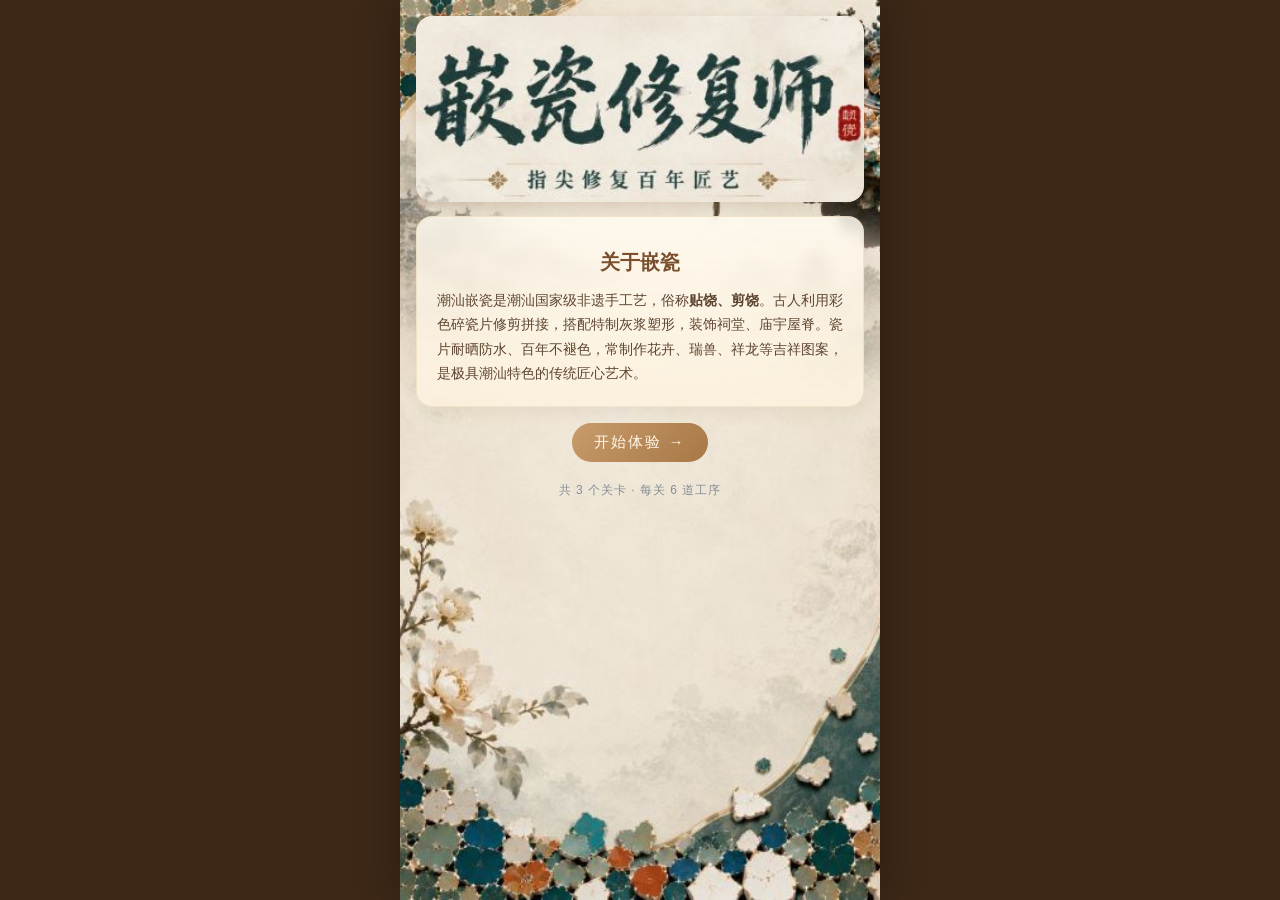
==== game/fix_game.html @ ffbd98fa "feat: 删除第三步搭建粗胚，优化拼图切割逻辑" ====
<!DOCTYPE html>
<html lang="zh-CN">
<head>
<meta charset="UTF-8">
<meta name="viewport" content="width=device-width, initial-scale=1.0">
<title>潮汕嵌瓷 · 非遗手工体验</title>
<style>
    /* ========== 基础 ========== */
    * { box-sizing: border-box; margin: 0; padding: 0; -webkit-tap-highlight-color: transparent; }
    html, body { height: 100%; }
    body {
        font-family: "PingFang SC", "Microsoft YaHei", -apple-system, BlinkMacSystemFont, "Helvetica Neue", sans-serif;
        color: #3a2c20;
        background: #3d2817;
        overflow-x: hidden;
        min-height: 100vh;
        display: flex;
        flex-direction: column;
    }

    .app {
        max-width: 480px;
        margin: 0 auto;
        padding: 16px;
        flex: 1;
        width: 100%;
        background: url('images/bg.jpg') center/cover no-repeat;
        min-height: 100vh;
        box-shadow: 0 0 40px rgba(0,0,0,0.3);
        position: relative;
    }

    h1 { font-size: 26px; text-align: center; letter-spacing: 2px; color: #7a4f2d; }
    h2 { font-size: 20px; text-align: center; color: #7a4f2d; margin: 12px 0; }
    h3 { font-size: 16px; color: #7a4f2d; margin-bottom: 8px; }
    p  { line-height: 1.75; font-size: 14px; color: #5d4530; }

    /* ========== 顶部标题与步骤指示条 ========== */
    .top-bar {
        display: flex;
        justify-content: space-between;
        align-items: center;
        padding: 8px 4px 16px;
    }
    .back-btn {
        background: none;
        border: 1px solid #c89c6c;
        color: #7a4f2d;
        padding: 6px 12px;
        border-radius: 20px;
        font-size: 13px;
        cursor: pointer;
    }
    .step-label {
        font-size: 13px;
        color: #a87746;
        letter-spacing: 1px;
    }
    .steps {
        display: flex;
        gap: 4px;
        margin: 8px 0 16px;
        flex-wrap: wrap;
    }
    .steps .dot {
        flex: 1;
        min-width: 40px;
        height: 6px;
        background: #e4c8a6;
        border-radius: 4px;
    }
    .steps .dot.done { background: #c89c6c; }
    .steps .dot.active { background: #c89c6c; box-shadow: 0 0 0 2px #fff6e4 inset; }

    /* ========== 卡片 ========== */
    .card {
        background: linear-gradient(180deg, rgba(255, 250, 239, 0.85) 0%, rgba(255, 243, 223, 0.78) 100%);
        border: 1px solid rgba(235, 217, 180, 0.6);
        border-radius: 16px;
        padding: 20px;
        box-shadow: 0 6px 16px rgba(122, 79, 45, 0.08);
        backdrop-filter: blur(6px);
        -webkit-backdrop-filter: blur(6px);
    }
    .card + .card { margin-top: 16px; }

    /* ========== 按钮 ========== */
    .btn {
        display: inline-block;
        background: linear-gradient(135deg, #c89c6c 0%, #a87746 100%);
        color: #fff8ea;
        border: none;
        border-radius: 999px;
        padding: 10px 22px;
        font-size: 15px;
        cursor: pointer;
        letter-spacing: 2px;
        transition: transform 0.15s ease, opacity 0.2s;
    }
    .btn.ghost {
        background: transparent;
        color: #7a4f2d;
        border: 1px solid #c89c6c;
    }
    .btn:disabled { opacity: 0.4; cursor: not-allowed; }
    .btn:not(:disabled):hover { transform: translateY(-1px); }
    .btn-row {
        display: flex; justify-content: center; gap: 12px; margin-top: 16px; flex-wrap: wrap; }

    /* ========== 首页 ========== */
    .hero {
        width: 100%;
        border-radius: 16px;
        margin-bottom: 14px;
        box-shadow: 0 6px 16px rgba(122, 79, 45, 0.2);
        overflow: hidden;
        line-height: 0;
    }
    .hero img {
        width: 100%;
        height: auto;
        display: block;
    }

    /* ========== 关卡选择 ========== */
    .levels {
        display: grid;
        grid-template-columns: repeat(3, 1fr);
        gap: 12px;
        margin-top: 10px;
    }
    .level {
        border-radius: 16px;
        padding: 20px 10px;
        text-align: center;
        cursor: pointer;
        transition: transform 0.2s, box-shadow 0.2s;
        position: relative;
        min-height: 170px;
        display: flex;
        flex-direction: column;
        justify-content: center;
        align-items: center;
        color: #fff;
        font-weight: 600;
        box-shadow: 0 6px 18px rgba(0,0,0,0.12);
        background-size: cover;
        background-position: center;
        background-repeat: no-repeat;
        overflow: hidden;
    }
    .level::before {
        content: '';
        position: absolute;
        inset: 0;
        background: linear-gradient(180deg, rgba(0,0,0,0.15) 0%, rgba(0,0,0,0.55) 100%);
        z-index: 0;
    }
    .level > * { position: relative; z-index: 1; }
    .level:hover { transform: translateY(-3px); box-shadow: 0 10px 24px rgba(0,0,0,0.2); }
    .level .ltitle { font-size: 22px; letter-spacing: 2px; text-shadow: 0 2px 6px rgba(0,0,0,0.4); }
    .level .lmeta { font-size: 12px; line-height: 1.8; opacity: 0.95; margin-top: 8px; font-weight: 500; text-shadow: 0 1px 4px rgba(0,0,0,0.4); }
    .level.level-1 { background-image: url('images/covers/mudan.jpg'); background-color: #ff6b6b; }
    .level.level-2 { background-image: url('images/covers/fenghuang.jpg'); background-color: #ff922b; }
    .level.level-3 { background-image: url('images/covers/long.jpg'); background-color: #1971c2; }

    /* ========== 灰浆配比 ========== */
    .mortar {
        display: flex;
        flex-direction: column;
        align-items: center;
        gap: 14px;
        padding: 10px 0;
    }
    .barrel {
        width: 100%;
        max-width: 320px;
        min-height: 140px;
        border-radius: 16px;
        background: linear-gradient(135deg, #8a5a31, #6b3f1e);
        box-shadow: inset 0 6px 20px rgba(0,0,0,0.25), 0 6px 12px rgba(0,0,0,0.1);
        display: flex;
        align-items: center;
        justify-content: center;
        color: #fff5d6;
        font-size: 22px;
        font-weight: 700;
        letter-spacing: 4px;
        text-align: center;
        padding: 12px;
    }
    .chips {
        display: flex; gap: 10px; justify-content: center; flex-wrap: wrap;
    }
    .chip {
        padding: 12px 18px;
        border-radius: 14px;
        font-size: 15px;
        color: #fff;
        font-weight: 600;
        cursor: pointer;
        letter-spacing: 2px;
        box-shadow: 0 4px 10px rgba(0,0,0,0.08);
        border: none;
    }
    .chip.chip-shell { background: linear-gradient(135deg, #f76707, #d9480f); }
    .chip.chip-paper { background: linear-gradient(135deg, #339af0, #1971c2); }
    .chip.chip-sugar { background: linear-gradient(135deg, #fcc419, #f59f00); }
    .chip:active { transform: translateY(1px); }

    .recipe {
        display: flex; gap: 12px; margin-top: 10px; justify-content: center;
    }
    .recipe-item {
        padding: 10px 14px;
        border-radius: 12px;
        text-align: center;
        color: #fff;
        font-size: 13px;
        min-width: 92px;
        font-weight: 600;
    }
    .recipe-item .count { font-size: 24px; font-weight: 800; margin-top: 4px; letter-spacing: 2px; }
    .recipe-item.rec-shell { background: linear-gradient(135deg, #f76707, #d9480f); }
    .recipe-item.rec-paper { background: linear-gradient(135deg, #339af0, #1971c2); }
    .recipe-item.rec-sugar { background: linear-gradient(135deg, #fcc419, #f59f00); }

    /* ========== 拖拽拼图（骨架 / 镶嵌） ========== */
    .puzzle-wrap {
        display: grid;
        grid-template-columns: 1fr 1fr;
        gap: 16px;
        margin-top: 12px;
    }
    @media (max-width: 520px) {
        .puzzle-wrap { grid-template-columns: 1fr; }
    }
    .board-title {
        text-align: center;
        font-size: 13px;
        color: #5f3dc4;
        margin-bottom: 12px;
        letter-spacing: 2px;
        font-weight: 600;
    }
    .slots { display: flex; flex-wrap: wrap; gap: 12px; justify-content: center; }
    .slot {
        width: 100px; height: 100px; border-radius: 14px;
        border: 2px dashed #adb5bd;
        background: #f1f3f5;
        color: #495057;
        display: flex; align-items: center; justify-content: center;
        transition: all 0.2s ease;
        font-size: 13px;
        font-weight: 600;
        text-align: center;
        padding: 6px;
        touch-action: none;
    }
    .slot.over {
        border-color: #4c6ef5;
        background: #dbe4ff;
        color: #364fc7;
        transform: scale(1.06);
    }
    .slot.filled {
        border-style: solid;
        border-color: #51cf66;
        background: #d3f9d8;
        color: #2f9e44;
    }
    .slot-label {
        position: static;
        color: inherit;
        font-size: 13px;
        font-weight: 700;
    }
    .chips-grid { display: flex; flex-wrap: wrap; gap: 12px; justify-content: center; }
    .piece {
        width: 100px; height: 100px; border-radius: 14px;
        display: flex; align-items: center; justify-content: center;
        cursor: grab;
        user-select: none;
        box-shadow: 0 4px 10px rgba(0,0,0,0.1);
        color: #fff;
        font-weight: 700;
        text-align: center;
        padding: 6px;
        font-size: 15px;
        letter-spacing: 1px;
        touch-action: none;
    }
    .piece:active { cursor: grabbing; transform: scale(0.97); }
    .piece.dragging { opacity: 0.55; }
    .piece-label {
        position: static;
        text-align: center;
        color: inherit;
        font-size: 15px;
        font-weight: 700;
    }
    .piece.used { opacity: 0.25; pointer-events: none; }
    .piece[data-piece="huaban"] { background: linear-gradient(135deg,#ff8787,#e03131); }
    .piece[data-piece="huaxin"] { background: linear-gradient(135deg,#ffd43b,#f59f00); }
    .piece[data-piece="zhiye"]  { background: linear-gradient(135deg,#51cf66,#2f9e44); }
    .piece[data-piece="ftou"]   { background: linear-gradient(135deg,#ffa94d,#e8590c); }
    .piece[data-piece="fshen"]  { background: linear-gradient(135deg,#ffd43b,#f08c00); }
    .piece[data-piece="fyi"]    { background: linear-gradient(135deg,#66d9e8,#0c8599); }
    .piece[data-piece="fwei"]   { background: linear-gradient(135deg,#e599f7,#9c36b5); }
    .piece[data-piece="ltou"]   { background: linear-gradient(135deg,#339af0,#1864ab); }
    .piece[data-piece="lshen"]  { background: linear-gradient(135deg,#845ef7,#5f3dc4); }
    .piece[data-piece="lzq"]    { background: linear-gradient(135deg,#51cf66,#2b8a3e); }
    .piece[data-piece="lyq"]    { background: linear-gradient(135deg,#fcc419,#e67700); }
    .piece[data-piece="lwei"]   { background: linear-gradient(135deg,#ff8787,#c92a2a); }
    .piece[data-piece^="ci-"]  { font-size: 15px; border: 3px solid rgba(255,255,255,0.6); }
    .piece[data-piece="ci-huaban"] { background: linear-gradient(135deg,#fa5252,#c92a2a); }
    .piece[data-piece="ci-huaxin"] { background: linear-gradient(135deg,#fcc419,#e67700); }
    .piece[data-piece="ci-zhiye"]  { background: linear-gradient(135deg,#40c057,#2b8a3e); }
    .piece[data-piece="ci-ftou"]   { background: linear-gradient(135deg,#ff922b,#d9480f); }
    .piece[data-piece="ci-fshen"]  { background: linear-gradient(135deg,#fab005,#b58300); }
    .piece[data-piece="ci-fyi"]    { background: linear-gradient(135deg,#22b8cf,#0b7285); }
    .piece[data-piece="ci-fwei"]   { background: linear-gradient(135deg,#cc5de8,#862e9c); }
    .piece[data-piece="ci-ltou"]   { background: linear-gradient(135deg,#339af0,#1864ab); }
    .piece[data-piece="ci-lshen"]  { background: linear-gradient(135deg,#9775fa,#5f3dc4); }
    .piece[data-piece="ci-lzq"]    { background: linear-gradient(135deg,#51cf66,#2b8a3e); }
    .piece[data-piece="ci-lyq"]    { background: linear-gradient(135deg,#ffd43b,#f59f00); }
    .piece[data-piece="ci-lwei"]   { background: linear-gradient(135deg,#ff6b6b,#c92a2a); }

    /* ========== 剪饶控力 ========== */
    .ceramic {
        margin: 10px auto 0;
        display: flex;
        justify-content: center;
        align-items: center;
    }
    .ceramic-img {
        max-width: 220px;
        max-height: 180px;
        object-fit: contain;
        border-radius: 12px;
        transition: transform 0.15s, opacity 0.3s;
        box-shadow: 0 8px 20px rgba(0,0,0,0.15);
    }
    .ceramic-img.pulse { transform: scale(1.04); }
    .ceramic-img.broken { animation: crack 0.5s ease; }
    @keyframes crack {
        0% { transform: scale(1); }
        30% { transform: scale(1.1) rotate(2deg); }
        60% { transform: scale(0.95) rotate(-1deg); }
        100% { transform: scale(1); }
    }
    .press-track {
        height: 32px; margin: 24px auto 0;
        border-radius: 16px;
        position: relative; overflow: hidden;
        border: 1px solid #dee2e6;
        background: linear-gradient(90deg,
            #adb5bd 0%, #adb5bd var(--gray-end, 30%),
            #51cf66 var(--gray-end, 30%), #51cf66 var(--green-end, 70%),
            #ff6b6b var(--green-end, 70%), #ff6b6b 100%);
    }
    .press-handle {
        position: absolute; top: -4px; width: 6px; height: 40px;
        background: #212529; border-radius: 3px;
        left: 0; transform: translateX(-3px);
        transition: left 0.08s linear;
        box-shadow: 0 2px 6px rgba(0,0,0,0.3);
    }
    .press-handle::after {
        content: ''; position: absolute; top: -6px; left: 50%;
        transform: translateX(-50%);
        width: 0; height: 0;
        border-left: 6px solid transparent;
        border-right: 6px solid transparent;
        border-bottom: 8px solid #212529;
    }
    .press-text { text-align: center; font-size: 13px; color: #495057; margin-top: 10px; font-weight: 500; }
    .press-count { text-align: center; color: #4c6ef5; font-size: 14px; margin: 10px 0; font-weight: 700; letter-spacing: 2px; }
    .longpress-btn {
        width: 100%; padding: 18px; margin-top: 10px;
        background: linear-gradient(135deg, #4c6ef5, #7048e8);
        color: #fff; border-radius: 14px; font-size: 16px; border: none;
        cursor: pointer; letter-spacing: 4px; font-weight: 700;
        box-shadow: 0 8px 16px rgba(76,110,245,0.35);
        user-select: none; touch-action: none;
    }
    .longpress-btn:active { background: linear-gradient(135deg, #364fc7, #5f3dc4); transform: translateY(1px); }

    /* ========== 第5步 · 图片拼图 ========== */
    .puzzle-preview {
        display: flex; justify-content: center; margin: 4px 0 10px;
    }
    .puzzle-preview img {
        width: 60px; height: 60px; border-radius: 6px;
        border: 2px solid #dee2e6;
        box-shadow: 0 2px 4px rgba(0,0,0,0.06);
    }
    .puzzle-board-wrap {
        position: relative;
        width: 180px;
        height: 180px;
        margin: 0 auto;
        background: #ffffff;
        border-radius: 10px;
        border: 2px solid #dee2e6;
        overflow: hidden;
        box-shadow: 0 2px 6px rgba(0,0,0,0.04) inset;
    }
    .puzzle-board-bg {
        position: absolute; left: 0; top: 0;
        width: 100%; height: 100%;
        opacity: 0.3;
        object-fit: cover;
        pointer-events: none;
    }
    .puzzle-board {
        position: relative;
        width: 100% !important; height: 100% !important;
        min-height: 0 !important;
    }
    .puzzle-piece-board {
        position: absolute;
        pointer-events: none;
        user-select: none;
    }
    .puzzle-piece-board img {
        width: 100%; height: 100%;
        pointer-events: none;
        user-select: none;
        -webkit-user-drag: none;
    }
    .puzzle-pool {
        display: flex;
        flex-wrap: nowrap;
        gap: 4px;
        justify-content: center;
        align-items: center;
        min-height: 60px;
        padding: 8px;
        background: #f8f9fa;
        border-radius: 8px;
        margin-top: 10px;
        border: 1px dashed #ced4da;
        overflow-x: auto;
    }
    .puzzle-piece {
        height: 45px;
        flex-shrink: 0;
        cursor: grab;
        user-select: none;
        -webkit-user-drag: none;
        touch-action: none;
        transition: transform 0.12s ease, box-shadow 0.12s ease;
        filter: drop-shadow(0 2px 3px rgba(0,0,0,0.1));
    }
    .puzzle-piece:hover {
        transform: scale(1.05);
        filter: drop-shadow(0 2px 5px rgba(0,0,0,0.15));
    }
    .puzzle-piece:active { cursor: grabbing; transform: scale(0.96); }
    .puzzle-piece.dragging { opacity: 0.4; }
    .puzzle-piece.placed {
        opacity: 0;
        pointer-events: none;
        transform: scale(0.8);
    }
    .puzzle-ghost {
        position: fixed;
        pointer-events: none;
        z-index: 9999;
        width: 180px;
        height: 180px;
        opacity: 0.9;
        filter: drop-shadow(0 3px 8px rgba(0,0,0,0.2));
    }
    .puzzle-ghost img {
        width: 100%;
        height: 100%;
        object-fit: contain;
    }
    .puzzle-success {
        animation: puzzlePop 0.3s ease;
    }
    @keyframes puzzlePop {
        0% { transform: scale(1); }
        50% { transform: scale(1.03); }
        100% { transform: scale(1); }
    }
    .puzzle-complete {
        position: absolute;
        left: 0;
        top: 0;
        width: 100%;
        height: 100%;
        object-fit: cover;
        border-radius: 12px;
        transition: opacity 0.5s ease;
        z-index: 10;
    }

    /* ========== 线条描摹 ========== */
    .trace-wrap {
        position: relative; width: 100%; aspect-ratio: 1 / 1;
        background: linear-gradient(135deg, #f8f9fa, #e9ecef);
        border-radius: 16px;
        border: 2px solid #dee2e6;
        overflow: hidden;
        touch-action: none;
        box-shadow: 0 4px 12px rgba(0,0,0,0.06) inset;
    }
    #trace-canvas, #trace-overlay {
        position: absolute; left: 0; top: 0; width: 100%; height: 100%;
    }
    .trace-hint { text-align: center; margin-top: 10px; color: #868e96; font-size: 13px; }
    .accuracy { text-align: center; font-size: 15px; color: #4c6ef5; margin-top: 8px; font-weight: 700; letter-spacing: 2px; }

    /* ========== 通关页 ========== */
    .finale { text-align: center; padding: 20px 12px; }
    .finale-emoji {
        width: 140px; height: 140px; margin: 0 auto;
        border-radius: 50%;
        background: linear-gradient(135deg, #ffd43b, #fab005);
        color: #fff;
        display: flex; align-items: center; justify-content: center;
        font-size: 30px; font-weight: 800; letter-spacing: 2px;
        box-shadow: 0 12px 24px rgba(250,176,5,0.4);
    }
    .finale-title { font-size: 22px; color: #212529; margin: 14px 0 6px; letter-spacing: 3px; font-weight: 700; }
    .finale-card {
        margin: 16px auto; max-width: 340px; padding: 20px;
        background: linear-gradient(160deg, #f8f9fa, #e9ecef);
        border: 1px solid #dee2e6; border-radius: 16px;
        box-shadow: 0 6px 16px rgba(0,0,0,0.08);
        color: #495057;
    }
    .finale-card .big {
        display: block; margin-bottom: 8px;
        font-size: 22px; font-weight: 700; color: #4c6ef5;
    }

    /* ========== 消息提示 ========== */
    .toast {
        position: fixed; left: 50%; top: 20px; transform: translateX(-50%);
        background: rgba(33,37,41,0.92); color: #fff;
        padding: 12px 22px; border-radius: 20px; font-size: 14px;
        opacity: 0; pointer-events: none; transition: opacity 0.3s; z-index: 100;
        letter-spacing: 1px; box-shadow: 0 8px 20px rgba(0,0,0,0.2);
    }
    .toast.show { opacity: 1; }

    /* ========== 提示块 ========== */
    .muted { color: #868e96; font-size: 13px; text-align: center; line-height: 1.8; }

    /* ========== 清理旧的 tile/slot 配色，让彩色块上面的覆盖生效 ========== */
    .slot.tile-slot { background: #e7f5ff; color: #1864ab; border-color: #74c0fc; }

    /* ========== footer ========== */
    .footer-text { text-align: center; color: #868e96; font-size: 12px; margin-top: 20px; letter-spacing: 1px; }

    /* ========== 移动端（≤ 480px）微调 ========== */
    @media (max-width: 480px) {
        .levels { grid-template-columns: repeat(2, 1fr); }
        .level { min-height: 140px; padding: 16px 8px; }
        .level .ltitle { font-size: 18px; }
        .level .lmeta { font-size: 11px; }
        .piece, .slot { width: 78px; height: 78px; }
        .piece { font-size: 30px; }
        .piece-label { font-size: 10px; }
        .longpress-btn { padding: 18px; font-size: 16px; }
        .trace-wrap { aspect-ratio: 1 / 1; max-height: 72vh; }
        h1 { font-size: 22px; letter-spacing: 1px; }
        h2 { font-size: 18px; }
        .card { padding: 16px; border-radius: 12px; }
        .hero { padding: 28px 16px 24px; }
        .hero .emoji-big { font-size: 36px; }
    }
</style>
</head>
<body>
<div class="app" id="app"></div>

<div class="toast" id="toast"></div>

<script>
/* =========================================================
 * 潮汕嵌瓷非遗体验小游戏
 * 结构：home -> 选关 -> 6 步 -> finale -> 回选关
 * =======================================================*/

// ---------- 三关卡数据（隔离）----------
const LEVELS = [
    {
        id: 1,
        name: "新手",
        title: "牡丹花",
        emoji: "🌸",
        imgPrefix: "mudan",
        difficulty: "★☆☆",
        puzzleCount: 3,
        pressCount: 3,
        pressGreen: [25, 75],
        pressSpeed: 0.35,
        rough: [
            { id: 'huaban', label: '花瓣', emoji: '🌺' },
            { id: 'huaxin', label: '花芯', emoji: '🌼' },
            { id: 'zhiye', label: '枝叶', emoji: '🌿' }
        ],
        inlay: [
            { id: 'ci-huaban', label: '瓷花瓣', emoji: '🔴' },
            { id: 'ci-huaxin', label: '瓷花芯', emoji: '🟡' },
            { id: 'ci-zhiye', label: '瓷枝叶', emoji: '🟢' }
        ],
        tileClass: 'tile-tile'
    },
    {
        id: 2,
        name: "普通",
        title: "凤凰",
        emoji: "🦅",
        imgPrefix: "fenghuang",
        difficulty: "★★☆",
        puzzleCount: 4,
        pressCount: 4,
        pressGreen: [35, 70],
        pressSpeed: 0.55,
        rough: [
            { id: 'ftou', label: '凤头', emoji: '🐦' },
            { id: 'fshen', label: '凤身', emoji: '🪶' },
            { id: 'fyi', label: '双翼', emoji: '🕊️' },
            { id: 'fwei', label: '凤尾', emoji: '🔥' }
        ],
        inlay: [
            { id: 'ci-ftou', label: '瓷凤头', emoji: '🟠' },
            { id: 'ci-fshen', label: '瓷凤身', emoji: '🟡' },
            { id: 'ci-fyi', label: '瓷双翼', emoji: '🟤' },
            { id: 'ci-fwei', label: '瓷凤尾', emoji: '🔴' }
        ],
        tileClass: 'tile-fenghuang'
    },
    {
        id: 3,
        name: "进阶",
        title: "神龙",
        emoji: "🐉",
        imgPrefix: "long",
        difficulty: "★★★",
        puzzleCount: 5,
        pressCount: 5,
        pressGreen: [45, 65],
        pressSpeed: 0.85,
        rough: [
            { id: 'ltou', label: '龙头', emoji: '🐲' },
            { id: 'lshen', label: '龙身', emoji: '🌀' },
            { id: 'lzq', label: '左前爪', emoji: '🦎' },
            { id: 'lyq', label: '右前爪', emoji: '🦖' },
            { id: 'lwei', label: '龙尾', emoji: '⚡' }
        ],
        inlay: [
            { id: 'ci-ltou', label: '瓷龙头', emoji: '🔵' },
            { id: 'ci-lshen', label: '瓷龙身', emoji: '🟣' },
            { id: 'ci-lzq', label: '瓷左爪', emoji: '🟢' },
            { id: 'ci-lyq', label: '瓷右爪', emoji: '🟡' },
            { id: 'ci-lwei', label: '瓷龙尾', emoji: '🔴' }
        ],
        tileClass: 'tile-long'
    }
];

// ---------- 配置 ----------
const IMG_VERSION = 'v1';  // 修改版本号可强制刷新图片缓存

// ---------- 全局状态 ----------
let state = {
    screen: 'home',      // home | level | s2 | s3 | s4 | s5 | s6 | finale
    level: null,           // 当前选中的关卡对象
    progress: []           // 已完成步骤 [s2,s3,s4,s5,s6] （用于步骤锁死）
};

const app = document.getElementById('app');
const toastEl = document.getElementById('toast');

function toast(msg, ms = 1500) {
    toastEl.textContent = msg;
    toastEl.classList.add('show');
    clearTimeout(toast._t);
    toast._t = setTimeout(() => toastEl.classList.remove('show'), ms);
}

function preloadImages(urls) {
    return Promise.all(urls.map(url => {
        return new Promise((resolve) => {
            const img = new Image();
            img.onload = () => resolve({ url, ok: true });
            img.onerror = () => resolve({ url, ok: false });
            img.src = url;
        });
    }));
}

function stepDots(current) {
    // current: 1..6
    let out = '<div class="steps">';
    const names = ['图纸规划','调配灰浆','骨架粗坯','剪饶控力','瓷片镶嵌','线条修整'];
    for (let i = 0; i < 6; i++) {
        let cls = 'dot';
        if (i + 1 < current) cls += ' done';
        else if (i + 1 === current) cls += ' active';
        out += `<div class="${cls}" title="${names[i]}"></div>`;
    }
    out += '</div>';
    return out;
}

function topBar(title, backTarget, stepLabel, stepCurrent) {
    return `
      <div class="top-bar">
        <button class="back-btn" onclick="go('${backTarget}')">← 返回</button>
        <div class="step-label">${stepLabel}</div>
        <div style="width:60px"></div>
      </div>
      ${stepDots(stepCurrent)}
    `;
}

// ---------- 路由 ----------
function go(screen, opts = {}) {
    state.screen = screen;
    if (opts.level !== undefined) state.level = opts.level;
    render();
    window.scrollTo({ top: 0, behavior: 'smooth' });
}

// DEBUG: 调试跳过函数，后期删除
function debugSkip(target) {
    if (target === 'finish') {
        go('finale');
    } else {
        go(target);
    }
}
// DEBUG END

function render() {
    switch (state.screen) {
        case 'home': return renderHome(); break;
        case 'level': return renderLevelSelect(); break;
        case 's2': return renderS2(); break;
        case 's4': return renderS4(); break;
        case 's5': return renderS5(); break;
        case 's6': return renderS6(); break;
        case 'finale': return renderFinale(); break;
    }
}

// =========================================================
// 首页
// =========================================================
function renderHome() {
    app.innerHTML = `
        <div class="hero">
            <img src="images/hero-bg.jpg" alt="潮汕嵌瓷">
        </div>

        <div class="card">
            <h2>关于嵌瓷</h2>
            <p>潮汕嵌瓷是潮汕国家级非遗手工艺，俗称<strong>贴饶、剪饶</strong>。古人利用彩色碎瓷片修剪拼接，搭配特制灰浆塑形，装饰祠堂、庙宇屋脊。瓷片耐晒防水、百年不褪色，常制作花卉、瑞兽、祥龙等吉祥图案，是极具潮汕特色的传统匠心艺术。</p>
        </div>

        <div class="btn-row">
            <button class="btn" onclick="go('level')">开始体验 →</button>
        </div>

        <div class="footer-text">共 3 个关卡 · 每关 6 道工序</div>
    `;
}

// =========================================================
// 关卡选择
// =========================================================
function renderLevelSelect() {
    let cards = LEVELS.map(lv => `
        <div class="level level-${lv.id}" onclick="startLevel(${lv.id})">
            <div class="ltitle">${lv.title}</div>
            <div class="lmeta">
                ${lv.name} · ${lv.difficulty}<br>
                拼图 ${lv.puzzleCount} 块<br>
                剪饶 ${lv.pressCount} 次
            </div>
        </div>
    `).join('');

    app.innerHTML = `
        ${topBar('选择图纸', 'home', '第一步 · 图纸规划', 1)}
        <div class="card">
            <h2>第一步 · 图纸规划</h2>
            <p class="muted">选择一张图纸开始体验。不同难度将决定后续每一步的模块数量与力度区间宽度。</p>
            <div class="levels">${cards}</div>
        </div>
    `;
}

function startLevel(id) {
    const lv = LEVELS.find(l => l.id === id);
    state.level = lv;
    state.progress = [];

    // 预加载当前关卡的瓷片图+拼图
    const urls = [];
    for (let i = 1; i <= lv.pressCount; i++) {
        urls.push(`images/ceramic/${lv.imgPrefix}-${i}-whole.png?v=${IMG_VERSION}`);
        urls.push(`images/ceramic/${lv.imgPrefix}-${i}-broken.png?v=${IMG_VERSION}`);
    }
    for (let i = 1; i <= lv.puzzleCount; i++) {
        urls.push(`images/puzzle/${lv.imgPrefix}-${i}.png?v=${IMG_VERSION}`);
    }
    urls.push(`images/puzzle/${lv.imgPrefix}-preview.jpg?v=${IMG_VERSION}`);

    toast('加载中…', 5000);
    preloadImages(urls).then(() => {
        go('s2');
    });
}

// =========================================================
// 第二步 · 调配灰浆
// =========================================================
// 正确比例：贝壳灰 4 : 纸筋 2 : 红糖 1
// =========================================================
function renderS2() {
    const lv = state.level;
    app.innerHTML = `
        ${topBar('调配灰浆 · ' + lv.title, 'level', '第二步 · 调配灰浆', 2)}
        <div class="card">
            <h2>第二步 · 调配灰浆</h2>
            <p class="muted">传统嵌瓷专用灰浆：<br><strong>贝壳灰 4 : 纸筋 2 : 红糖 1</strong><br>依次点击投料，凑齐精准份数。</p>

            <div class="mortar">
                <div class="mix"></div>
                <div class="mix-label">灰浆搅拌桶</div>
            </div>

            <div class="chips" id="chips">
                <div class="chip chip-shell" onclick="addIngredient('shell')">贝壳灰 +1</div>
                <div class="chip chip-paper" onclick="addIngredient('paper')">纸筋 +1</div>
                <div class="chip chip-sugar" onclick="addIngredient('sugar')">红糖 +1</div>
            </div>

            <div class="recipe" id="recipe">
                <div class="recipe-item rec-shell">贝壳灰<div class="count" id="c-shell">0</div></div>
                <div class="recipe-item rec-paper">纸筋<div class="count" id="c-paper">0</div></div>
                <div class="recipe-item rec-sugar">红糖<div class="count" id="c-sugar">0</div></div>
            </div>

            <div class="btn-row">
                <button class="btn ghost" onclick="resetMortar()">重置</button>
                <button class="btn" id="submit-mortar" onclick="submitMortar()" disabled>配比完成后解锁</button>
                <!-- DEBUG: 调试跳过按钮，后期删除 -->
                <button class="btn debug-skip" onclick="debugSkip('s4')" style="background:#ff6b6b;color:white">调试跳过</button>
                <!-- DEBUG END -->
            </div>
            <p class="muted" style="margin-top:10px" id="mortar-hint">目标：4 : 2 : 1</p>
        </div>
    `;
    mortarState = { shell: 0, paper: 0, sugar: 0 };
    updateMortar();
}

let mortarState = { shell: 0, paper: 0, sugar: 0 };

function addIngredient(key) {
    mortarState[key] = (mortarState[key] || 0) + 1;
    updateMortar();
}

function resetMortar() {
    mortarState = { shell: 0, paper: 0, sugar: 0 };
    updateMortar();
}

function updateMortar() {
    document.getElementById('c-shell').textContent = mortarState.shell;
    document.getElementById('c-paper').textContent = mortarState.paper;
    document.getElementById('c-sugar').textContent = mortarState.sugar;

    const ok = mortarState.shell === 4 && mortarState.paper === 2 && mortarState.sugar === 1;
    const btn = document.getElementById('submit-mortar');
    btn.disabled = !ok;
    btn.textContent = ok ? '✓ 配比完成，进入下一步 →' : '配比完成后解锁';
}

function submitMortar() {
    toast('灰浆调配完成！');
    state.progress.push('s2');
    go('s4');
}

// ---------- 拖拽通用引擎 ----------
function attachDragDrop(type, slotIdList) {
    const pieces = document.querySelectorAll('.piece[draggable=true]');
    const slots = document.querySelectorAll('.slot[data-slot]');
    const total = slotIdList.length;
    let placed = new Set();
    let draggingPiece = null;

    pieces.forEach(piece => {
        piece.addEventListener('dragstart', (e) => {
            draggingPiece = piece;
            piece.classList.add('dragging');
            try { e.dataTransfer.setData('text/plain', piece.dataset.piece); } catch (_) {}
        });
        piece.addEventListener('dragend', () => piece.classList.remove('dragging'));

        // 触屏支持
        let touchGhost = null;
        piece.addEventListener('touchstart', (e) => {
            draggingPiece = piece;
            const t = e.touches[0];
            touchGhost = piece.cloneNode(true);
            touchGhost.style.position = 'fixed';
            touchGhost.style.left = (t.clientX - 40) + 'px';
            touchGhost.style.top = (t.clientY - 40) + 'px';
            touchGhost.style.pointerEvents = 'none';
            touchGhost.style.opacity = '0.85';
            touchGhost.style.zIndex = '999';
            document.body.appendChild(touchGhost);
            piece.classList.add('dragging');
            e.preventDefault();
        }, { passive: false });
        piece.addEventListener('touchmove', (e) => {
            if (!touchGhost) return;
            const t = e.touches[0];
            touchGhost.style.left = (t.clientX - 40) + 'px';
            touchGhost.style.top = (t.clientY - 40) + 'px';
            const el = document.elementFromPoint(t.clientX, t.clientY);
            slots.forEach(s => s.classList.remove('over'));
            if (el && el.closest && el.closest('.slot')) el.closest('.slot').classList.add('over');
            e.preventDefault();
        }, { passive: false });
        piece.addEventListener('touchend', (e) => {
            if (!touchGhost) return;
            const t = e.changedTouches[0];
            const el = document.elementFromPoint(t.clientX, t.clientY);
            const slot = el && el.closest && el.closest('.slot');
            slots.forEach(s => s.classList.remove('over'));
            if (draggingPiece && slot) handleDrop(draggingPiece, slot);
            if (touchGhost && touchGhost.parentNode) touchGhost.parentNode.removeChild(touchGhost);
            touchGhost = null;
            piece.classList.remove('dragging');
        });
    });

    slots.forEach(slot => {
        slot.addEventListener('dragover', (e) => {
            e.preventDefault();
            slot.classList.add('over');
        });
        slot.addEventListener('dragleave', () => slot.classList.remove('over'));
        slot.addEventListener('drop', (e) => {
            e.preventDefault();
            slot.classList.remove('over');
            if (draggingPiece) handleDrop(draggingPiece, slot);
        });
    });

    function handleDrop(pieceEl, slotEl) {
        const pieceId = pieceEl.dataset.piece;
        const slotId = slotEl.dataset.slot;
        if (pieceId !== slotId) {
            toast('位置不对，再试试');
            return;
        }
        if (slotEl.classList.contains('filled')) return;

        slotEl.classList.add('filled');
        slotEl.innerHTML = pieceEl.innerHTML;
        slotEl.querySelector('.piece-label').textContent = slotEl.querySelector('.piece-label') ? slotEl.querySelector('.piece-label').textContent : '';
        pieceEl.classList.add('used');
        placed.add(slotId);

        if (placed.size === total) {
            const btn = document.getElementById('btn-next');
            if (btn) btn.disabled = false;
            const hint = document.getElementById('puzzle-hint');
            if (hint) hint.textContent = '✓ 全部对齐完成！';
        }
    }
}

// =========================================================
// 第四步 · 剪饶控力（长按 + 一张一张剪瓷片）
// =========================================================
function renderS4() {
    const lv = state.level;
    const [gStart, gEnd] = lv.pressGreen;
    const total = lv.pressCount;

    app.innerHTML = `
        ${topBar('剪饶控力 · ' + lv.title, 'level', '第三步 · 剪饶控力', 3)}
        <div class="card">
            <h2>第三步 · 剪饶控力</h2>
            <p class="muted">长按下方按钮，控制力度停在绿色合格区。<br>灰色=不足，绿色=合格，红色=过大。</p>

            <div class="ceramic">
                <img class="ceramic-img" id="ceramic-img" 
                     src="images/ceramic/${lv.imgPrefix}-1-whole.png?v=${IMG_VERSION}" 
                     alt="瓷片">
            </div>

            <div class="press-track" id="press-track"
                 style="--gray-end:${gStart}%; --green-end:${gEnd}%;">
                <div class="press-handle" id="press-handle"></div>
            </div>
            <div class="press-text" id="press-text">长按按钮开始…</div>
            <div class="press-count" id="press-count">第 1 / ${total} 片</div>

            <button class="longpress-btn" id="press-btn">长按控力</button>

            <div class="btn-row">
                <button class="btn" id="btn-next-s4" disabled onclick="finishPress()">进入下一步 →</button>
                <!-- DEBUG: 调试跳过按钮，后期删除 -->
                <button class="btn debug-skip" onclick="debugSkip('s5')" style="background:#ff6b6b;color:white">调试跳过</button>
                <!-- DEBUG END -->
            </div>
        </div>
    `;

    // 预加载当前关卡所有瓷片图
    const urls = [];
    for (let i = 1; i <= total; i++) {
        urls.push(`images/ceramic/${lv.imgPrefix}-${i}-whole.png?v=${IMG_VERSION}`);
        urls.push(`images/ceramic/${lv.imgPrefix}-${i}-broken.png?v=${IMG_VERSION}`);
    }
    preloadImages(urls).then(results => {
        const failed = results.filter(r => !r.ok);
        if (failed.length > 0) {
            console.warn('部分图片加载失败:', failed.map(r => r.url));
        }
    });

    const btn = document.getElementById('press-btn');
    const handle = document.getElementById('press-handle');
    const img = document.getElementById('ceramic-img');
    const text = document.getElementById('press-text');
    const countEl = document.getElementById('press-count');
    const nextBtn = document.getElementById('btn-next-s4');

    let currentIndex = 1;
    let progress = 0;
    let timer = null;
    let pressing = false;
    let switching = false;

    img.onerror = function() {
        console.error('图片加载失败:', img.src);
    };

    function tick() {
        progress += lv.pressSpeed;
        if (progress >= 100) progress = 100;
        handle.style.left = progress + '%';
    }

    btn.addEventListener('mousedown', start);
    btn.addEventListener('touchstart', (e) => { e.preventDefault(); start(); }, { passive: false });
    document.addEventListener('mouseup', stop);
    document.addEventListener('touchend', stop);

    function start() {
        if (pressing || switching || currentIndex > total) return;
        progress = 0;
        handle.style.left = '0%';
        pressing = true;
        img.classList.add('pulse');
        text.textContent = '正在控力…松手停在绿色区间';
        timer = setInterval(tick, 16);
    }

    function stop() {
        if (!pressing) return;
        pressing = false;
        clearInterval(timer);
        img.classList.remove('pulse');

        if (progress >= gStart && progress <= gEnd) {
            // 成功：淡出 -> 切碎瓷片 -> 播动画 -> 淡出 -> 切下一张 -> 淡入
            img.style.transition = 'opacity 0.15s';
            img.style.opacity = '0';
            setTimeout(() => {
                img.src = `images/ceramic/${lv.imgPrefix}-${currentIndex}-broken.png?v=${IMG_VERSION}`;
                img.style.opacity = '1';
                img.classList.add('broken');
                toast('✓ 剪碎成功！');
                text.textContent = '完美控力！瓷片剪好了。';

                switching = true;
                setTimeout(() => {
                    img.classList.remove('broken');
                    currentIndex++;
                    if (currentIndex <= total) {
                        // 换下一张完整的
                        img.style.opacity = '0';
                        setTimeout(() => {
                            img.src = `images/ceramic/${lv.imgPrefix}-${currentIndex}-whole.png?v=${IMG_VERSION}`;
                            img.style.opacity = '1';
                        }, 100);
                        countEl.textContent = `第 ${currentIndex} / ${total} 片`;
                        text.textContent = '继续剪下一瓷片，长按开始。';
                    } else {
                        // 全部剪完
                        countEl.textContent = `全部完成 ${total} / ${total} 片`;
                        text.textContent = '全部瓷片剪好啦，可以进入下一步！';
                        nextBtn.disabled = false;
                    }
                    switching = false;
                }, 700);
            }, 150);
        } else if (progress < gStart) {
            toast('力度不足');
            text.textContent = '松手太早，瓷片还没剪到位，长按再试。';
        } else {
            toast('力度过大');
            text.textContent = '力度过猛，瓷片剪太碎了！轻一点再试。';
        }
    }
}

function finishPress() {
    toast('剪饶完成！');
    state.progress.push('s4');
    go('s5');
}

// =========================================================
// 第五步 · 瓷片镶嵌（图片拼图）
// =========================================================
function renderS5() {
    const lv = state.level;
    const imgPrefix = lv.imgPrefix;
    const total = lv.puzzleCount;

    const indices = Array.from({ length: total }, (_, i) => i + 1);
    const shuffled = [...indices].sort(() => Math.random() - 0.5);

    const piecesHtml = shuffled.map(i => `
        <div class="puzzle-piece" data-index="${i}">
            <img src="images/puzzle/${imgPrefix}-${i}-s.png?v=${IMG_VERSION}" alt="拼图${i}">
        </div>
    `).join('');

    app.innerHTML = `
        ${topBar('瓷片镶嵌 · ' + lv.title, 'level', '第四步 · 瓷片镶嵌', 4)}
        <div class="card">
            <h2>第四步 · 瓷片镶嵌</h2>
            <p class="muted">把下方的瓷片碎片拖到框里，拼成完整的图案。</p>

            <div class="puzzle-preview">
                <img src="images/puzzle/${imgPrefix}-preview.jpg?v=${IMG_VERSION}" alt="参考图">
            </div>

            <div class="puzzle-board-wrap">
                <img class="puzzle-board-bg" src="images/puzzle/${imgPrefix}-preview.jpg?v=${IMG_VERSION}" alt="">
                <div class="puzzle-board" id="puzzle-board"></div>
            </div>

            <div class="puzzle-pool" id="puzzle-pool">
                ${piecesHtml}
            </div>

            <div class="btn-row">
                <button class="btn ghost" onclick="go('s5')">↻ 重来</button>
                <button class="btn" id="btn-next" disabled onclick="finishInlay()">完成 →</button>
                <!-- DEBUG: 调试跳过按钮，后期删除 -->
                <button class="btn debug-skip" onclick="debugSkip('s6')" style="background:#ff6b6b;color:white">调试跳过</button>
                <!-- DEBUG END -->
            </div>
            <p class="muted" style="margin-top:8px" id="puzzle-hint">已镶嵌：0 / ${total} 片</p>
        </div>
    `;

    setupPuzzle(imgPrefix, total);
}

function setupPuzzle(imgPrefix, total) {
    const board = document.getElementById('puzzle-board');
    const pool = document.getElementById('puzzle-pool');
    const pieces = pool.querySelectorAll('.puzzle-piece');
    const btnNext = document.getElementById('btn-next');
    const hint = document.getElementById('puzzle-hint');

    let placed = new Set();
    let draggingPiece = null;
    let ghost = null;
    let dragOffsetX = 0;
    let dragOffsetY = 0;

    const urls = [];
    for (let i = 1; i <= total; i++) {
        urls.push(`images/puzzle/${imgPrefix}-${i}.png?v=${IMG_VERSION}`);
        urls.push(`images/puzzle/${imgPrefix}-${i}-s.png?v=${IMG_VERSION}`);
    }
    preloadImages(urls);

    pieces.forEach(piece => {
        piece.addEventListener('mousedown', startDrag);
        piece.addEventListener('touchstart', startDrag, { passive: false });
    });

    function startDrag(e) {
        e.preventDefault();
        const piece = e.currentTarget;
        const index = parseInt(piece.dataset.index);
        if (placed.has(index)) return;

        draggingPiece = piece;
        piece.classList.add('dragging');

        const rect = piece.getBoundingClientRect();
        const img = piece.querySelector('img');
        const clientX = e.clientX || e.touches[0].clientX;
        const clientY = e.clientY || e.touches[0].clientY;

        dragOffsetX = clientX - rect.left;
        dragOffsetY = clientY - rect.top;

        ghost = document.createElement('div');
        ghost.className = 'puzzle-ghost';
        ghost.innerHTML = `<img src="images/puzzle/${imgPrefix}-${index}.png?v=${IMG_VERSION}" alt="">`;
        ghost.style.left = rect.left + 'px';
        ghost.style.top = rect.top + 'px';
        ghost.style.height = rect.height + 'px';
        document.body.appendChild(ghost);

        document.addEventListener('mousemove', onDrag);
        document.addEventListener('mouseup', endDrag);
        document.addEventListener('touchmove', onDrag, { passive: false });
        document.addEventListener('touchend', endDrag);
    }

    function onDrag(e) {
        if (!ghost || !draggingPiece) return;
        e.preventDefault();

        const clientX = e.clientX || e.touches[0].clientX;
        const clientY = e.clientY || e.touches[0].clientY;

        ghost.style.left = (clientX - dragOffsetX) + 'px';
        ghost.style.top = (clientY - dragOffsetY) + 'px';
    }

    function endDrag(e) {
        if (!draggingPiece || !ghost) return;

        const clientX = e.clientX || (e.changedTouches && e.changedTouches[0].clientX);
        const clientY = e.clientY || (e.changedTouches && e.changedTouches[0].clientY);

        const boardRect = board.getBoundingClientRect();
        const pieceIndex = parseInt(draggingPiece.dataset.index);
        const ghostRect = ghost.getBoundingClientRect();

        const ghostCenterX = ghostRect.left + ghostRect.width / 2;
        const ghostCenterY = ghostRect.top + ghostRect.height / 2;
        const inBoardX = ghostCenterX >= boardRect.left && ghostCenterX <= boardRect.right;
        const inBoardY = ghostCenterY >= boardRect.top && ghostCenterY <= boardRect.bottom;

        if (inBoardX && inBoardY) {
            const relativeX = (ghostCenterX - boardRect.left) / boardRect.width;
            const relativeY = (ghostCenterY - boardRect.top) / boardRect.height;

            if (isCorrectPosition(imgPrefix, pieceIndex, relativeX, relativeY) && !placed.has(pieceIndex)) {
                placePiece(pieceIndex);
            } else {
                toast('位置不对，再试试');
            }
        }

        if (ghost && ghost.parentNode) ghost.parentNode.removeChild(ghost);
        ghost = null;
        if (draggingPiece) draggingPiece.classList.remove('dragging');
        draggingPiece = null;

        document.removeEventListener('mousemove', onDrag);
        document.removeEventListener('mouseup', endDrag);
        document.removeEventListener('touchmove', onDrag);
        document.removeEventListener('touchend', endDrag);
    }

    function isCorrectPosition(prefix, index, relX, relY) {
        switch(prefix) {
            case 'mudan':
                return isMudanCorrect(index, relX);
            case 'fenghuang':
                return isFenghuangCorrect(index, relX, relY);
            case 'long':
                return isLongCorrect(index, relX, relY);
            default:
                return false;
        }
    }

    function isMudanCorrect(index, relX) {
        switch(index) {
            case 1: return relX < 0.33;
            case 2: return relX >= 0.33 && relX <= 0.67;
            case 3: return relX > 0.67;
            default: return false;
        }
    }

    function isFenghuangCorrect(index, relX, relY) {
        const cx = 0.5, cy = 0.5;
        const dx = Math.abs(relX - cx);
        const dy = Math.abs(relY - cy);
        switch(index) {
            case 1: return dx > dy && relX < cx;
            case 2: return dy > dx && relY < cy;
            case 3: return dx > dy && relX > cx;
            case 4: return dy > dx && relY > cy;
            default: return false;
        }
    }

    function isLongCorrect(index, relX, relY) {
        const cx = 0.5, cy = 0.5;
        switch(index) {
            case 1: return relX > cx && relY < cy;
            case 2: return relX < cx && relY < cy;
            case 3: return relX < cx && relY > cy;
            case 4: return relX > cx && relY > cy;
            case 5: {
                const distX = Math.abs(relX - cx);
                const distY = Math.abs(relY - cy);
                return distX < 0.35 && distY < 0.35;
            }
            default: return false;
        }
    }

    function placePiece(index) {
        placed.add(index);

        const poolPiece = pool.querySelector(`.puzzle-piece[data-index="${index}"]`);
        if (poolPiece) {
            poolPiece.classList.add('placed');
        }

        const pieceEl = document.createElement('div');
        pieceEl.className = 'puzzle-piece-board';
        pieceEl.dataset.index = index;

        setPiecePosition(pieceEl, index, imgPrefix);

        pieceEl.innerHTML = `<img src="images/puzzle/${imgPrefix}-${index}.png?v=${IMG_VERSION}" alt="">`;
        board.appendChild(pieceEl);

        pieceEl.classList.add('puzzle-success');
        setTimeout(() => pieceEl.classList.remove('puzzle-success'), 400);

        hint.textContent = `已镶嵌：${placed.size} / ${total} 片`;

        if (placed.size === total) {
            setTimeout(() => {
                showCompleteImage();
            }, 500);
        }
    }

    function setPiecePosition(el, index, prefix) {
        switch(prefix) {
            case 'mudan':
                setMudanPosition(el, index);
                break;
            case 'fenghuang':
                setFenghuangPosition(el, index);
                break;
            case 'long':
                setLongPosition(el, index);
                break;
            default:
                break;
        }
    }

    function setMudanPosition(el, index) {
        el.style.position = 'absolute';
        el.style.left = '0%';
        el.style.top = '0%';
        el.style.width = '100%';
        el.style.height = '100%';
    }

    function setFenghuangPosition(el, index) {
        el.style.position = 'absolute';
        el.style.left = '0%';
        el.style.top = '0%';
        el.style.width = '100%';
        el.style.height = '100%';
    }

    function setLongPosition(el, index) {
        el.style.position = 'absolute';
        el.style.left = '0%';
        el.style.top = '0%';
        el.style.width = '100%';
        el.style.height = '100%';
    }

    function showCompleteImage() {
        const boardWrap = board.parentElement;
        
        // 隐藏所有拼图块
        const placedPieces = board.querySelectorAll('.puzzle-piece-board');
        placedPieces.forEach(p => p.style.opacity = '0');
        
        // 添加完整图片
        const completeImg = document.createElement('img');
        completeImg.src = `images/puzzle/${imgPrefix}-preview.jpg?v=${IMG_VERSION}`;
        completeImg.className = 'puzzle-complete';
        completeImg.style.opacity = '0';
        boardWrap.appendChild(completeImg);
        
        // 淡入效果
        setTimeout(() => {
            completeImg.style.opacity = '1';
            toast('✓ 镶嵌完成！');
        }, 100);
        
        // 显示完成按钮
        setTimeout(() => {
            btnNext.disabled = false;
            hint.textContent = '✓ 镶嵌完成！瓷片完美拼接！';
        }, 800);
    }
}

function finishInlay() {
    toast('瓷片镶嵌完成！');
    state.progress.push('s5');
    go('s6');
}

// =========================================================
// 第六步 · 线条描摹修整
// =========================================================
function renderS6() {
    const lv = state.level;
    app.innerHTML = `
        ${topBar('线条修整 · ' + lv.title, 'level', '第五步 · 线条修整', 5)}
        <div class="card">
            <h2>第五步 · 线条描摹修整</h2>
            <p class="muted">顺着虚线轨迹描摹一遍，模拟匠人补缝、修边、整形。贴合度越高，作品越精美。</p>

            <div class="trace-wrap" id="trace-wrap">
                <svg id="trace-overlay"></svg>
                <canvas id="trace-canvas"></canvas>
            </div>
            <div class="accuracy" id="trace-accuracy">贴合度：--%</div>
            <div class="trace-hint">用鼠标 / 手指 沿着虚线一笔画完</div>

            <div class="btn-row">
                <button class="btn ghost" onclick="go('s6')">↻ 重新描摹</button>
                <button class="btn" id="btn-trace-next" disabled onclick="finishTrace()">完成 →</button>
                <!-- DEBUG: 调试跳过按钮，后期删除 -->
                <button class="btn debug-skip" onclick="debugSkip('finish')" style="background:#ff6b6b;color:white">调试跳过</button>
                <!-- DEBUG END -->
            </div>
        </div>
    `;

    setupTrace(lv);
}

function setupTrace(lv) {
    const wrap = document.getElementById('trace-wrap');
    const svg = document.getElementById('trace-overlay');
    const canvas = document.getElementById('trace-canvas');
    const accEl = document.getElementById('trace-accuracy');
    const nextBtn = document.getElementById('btn-trace-next');

    function sizeCanvas() {
        const rect = wrap.getBoundingClientRect();
        canvas.width = rect.width;
        canvas.height = rect.height;
    }
    sizeCanvas();
    window.addEventListener('resize', sizeCanvas);

    // 生成一条闭合的花/凤/龙的简化轮廓
    function buildPath(w, h, type) {
        // 返回SVG的路径点（用于虚线）
        const cx = w / 2, cy = h / 2;
        let pts = [];
        if (type === '牡丹花') {
            // 花瓣形：6 个凸起
            for (let i = 0; i <= 120; i++) {
                const t = (i / 120) * Math.PI * 2;
                const r = Math.min(w, h) * (0.28 + 0.15 * Math.cos(6 * t));
                pts.push([cx + Math.cos(t) * r, cy + Math.sin(t) * r]);
            }
        } else if (type === '凤凰') {
            // 椭圆 + 尖尾
            for (let i = 0; i <= 120; i++) {
                const t = i / 120;
                const x = w * (0.15 + t * 0.7);
                const y = cy + Math.sin(t * Math.PI) * h * 0.25
                        + Math.sin(t * Math.PI * 3) * h * 0.05;
                pts.push([x, y]);
            }
        } else {
            // 龙：波浪线
            for (let i = 0; i <= 160; i++) {
                const t = i / 160;
                const x = w * (0.1 + t * 0.8);
                const y = cy + Math.sin(t * Math.PI * 4) * h * 0.2;
                pts.push([x, y]);
            }
        }
        return pts;
    }

    const pts = buildPath(canvas.width, canvas.height, lv.title);

    // 画虚线
    svg.setAttribute('width', canvas.width);
    svg.setAttribute('height', canvas.height);
    svg.setAttribute('viewBox', `0 0 ${canvas.width} ${canvas.height}`);
    const pathD = 'M ' + pts.map(p => p.map(v => v.toFixed(1)).join(' ')).join(' L ');
    svg.innerHTML = `<path d="${pathD}" fill="none" stroke="#c89c6c" stroke-width="3" stroke-dasharray="6 8"/>`;

    // canvas 画笔
    const ctx = canvas.getContext('2d');
    ctx.lineWidth = 4;
    ctx.lineCap = 'round';
    ctx.lineJoin = 'round';
    ctx.strokeStyle = 'rgba(122, 79, 45, 0.9)';

    let drawing = false;
    let tracedPath = [];
    // 容差像素：画布短边的 8%
    const tolerance = Math.min(canvas.width, canvas.height) * 0.08;
    // 已被轨迹覆盖的路径点（索引集合）
    let coveredIdx = new Set();

    function dist(ax, ay, bx, by) {
        const dx = ax - bx, dy = ay - by;
        return Math.sqrt(dx * dx + dy * dy);
    }

    // 找到给定坐标离路径最近的点的索引
    function nearestIdx(x, y) {
        let min = Infinity, idx = -1;
        for (let i = 0; i < pts.length; i++) {
            const d = dist(pts[i][0], pts[i][1], x, y);
            if (d < min) { min = d; idx = i; }
        }
        return { idx, dist: min };
    }

    function handleStart(e) {
        drawing = true;
        const pos = posOf(e);
        ctx.beginPath();
        ctx.moveTo(pos.x, pos.y);
        tracedPath = [{ x: pos.x, y: pos.y, t: Date.now() }];
        coveredIdx = new Set();
        nextBtn.disabled = true;
        accEl.textContent = '贴合度：计算中…';
    }
    function handleMove(e) {
        if (!drawing) return;
        const pos = posOf(e);
        ctx.lineTo(pos.x, pos.y);
        ctx.stroke();

        const near = nearestIdx(pos.x, pos.y);
        if (near.dist <= tolerance) {
            // 覆盖附近一段路径，避免单点跳跃造成漏判
            const spread = 3;
            for (let k = -spread; k <= spread; k++) {
                const i = near.idx + k;
                if (i >= 0 && i < pts.length) coveredIdx.add(i);
            }
        }
        tracedPath.push({ x: pos.x, y: pos.y, t: Date.now() });

        // 实时贴合度 = 已覆盖路径点 / 总路径点
        const coverage = Math.round((coveredIdx.size / pts.length) * 100);
        accEl.textContent = `贴合度：${coverage}%`;
    }
    function handleEnd() {
        if (!drawing) return;
        drawing = false;

        // 综合分数：
        // - 覆盖率（路径点被覆盖的比例）: 60% 权重
        // - 贴合度（轨迹点离路径的平均距离的反向）: 40% 权重
        let hitCount = 0;
        let totalDist = 0;
        for (let i = 0; i < tracedPath.length; i++) {
            const near = nearestIdx(tracedPath[i].x, tracedPath[i].y);
            totalDist += near.dist;
            if (near.dist <= tolerance) hitCount++;
        }
        const coverage = coveredIdx.size / pts.length;
        const accuracy = tracedPath.length ? (hitCount / tracedPath.length) : 0;
        const score = Math.round((coverage * 0.6 + accuracy * 0.4) * 100);

        accEl.textContent = `贴合度：${score}%（覆盖 ${Math.round(coverage * 100)}% · 精度 ${Math.round(accuracy * 100)}%）`;
        if (score >= 75) {
            nextBtn.disabled = false;
            toast('✓ 修整完成！');
        } else {
            toast(`贴合度 ${score}%，再沿虚线描一次`);
        }
    }

    function posOf(e) {
        const rect = canvas.getBoundingClientRect();
        const t = e.touches ? e.touches[0] : e;
        return { x: t.clientX - rect.left, y: t.clientY - rect.top };
    }

    canvas.addEventListener('mousedown', handleStart);
    canvas.addEventListener('mousemove', handleMove);
    document.addEventListener('mouseup', handleEnd);
    canvas.addEventListener('touchstart', (e) => { e.preventDefault(); handleStart(e); }, { passive: false });
    canvas.addEventListener('touchmove', (e) => { e.preventDefault(); handleMove(e); }, { passive: false });
    canvas.addEventListener('touchend', handleEnd);
}

function finishTrace() {
    toast('线条修整完成！');
    state.progress.push('s6');
    go('finale');
}

// =========================================================
// 通关结算
// =========================================================
function renderFinale() {
    const lv = state.level;
    app.innerHTML = `
        ${topBar('通关 · ' + lv.title, 'level', '第五步完成', 5)}
        <div class="card finale">
            <div class="finale-emoji">🏆</div>
            <div class="finale-title">恭喜你完成潮汕嵌瓷非遗手工体验！</div>
            <div class="finale-card">
                <div class="big">完成作品：${lv.title}</div>
                <div style="margin-top:8px;font-size:16px;color:#7a4f2d;font-weight:600;">
                    ${lv.name} · ${lv.difficulty}
                </div>
                <div style="color:#a87746;font-size:13px;margin-top:6px;">
                    共 6 道工序，全部完成
                </div>
            </div>
            <div class="btn-row">
                <button class="btn ghost" onclick="go('home')">返回首页</button>
                <button class="btn" onclick="go('level')">选择其它图纸</button>
            </div>
            <p class="muted" style="margin-top:14px;">
                嵌瓷以碎瓷为墨，屋脊为纸，以匠心绘就潮汕百年文化。
            </p>
        </div>
    `;
}

// ---------- 启动 ----------
render();
</script>
</body>
</html>
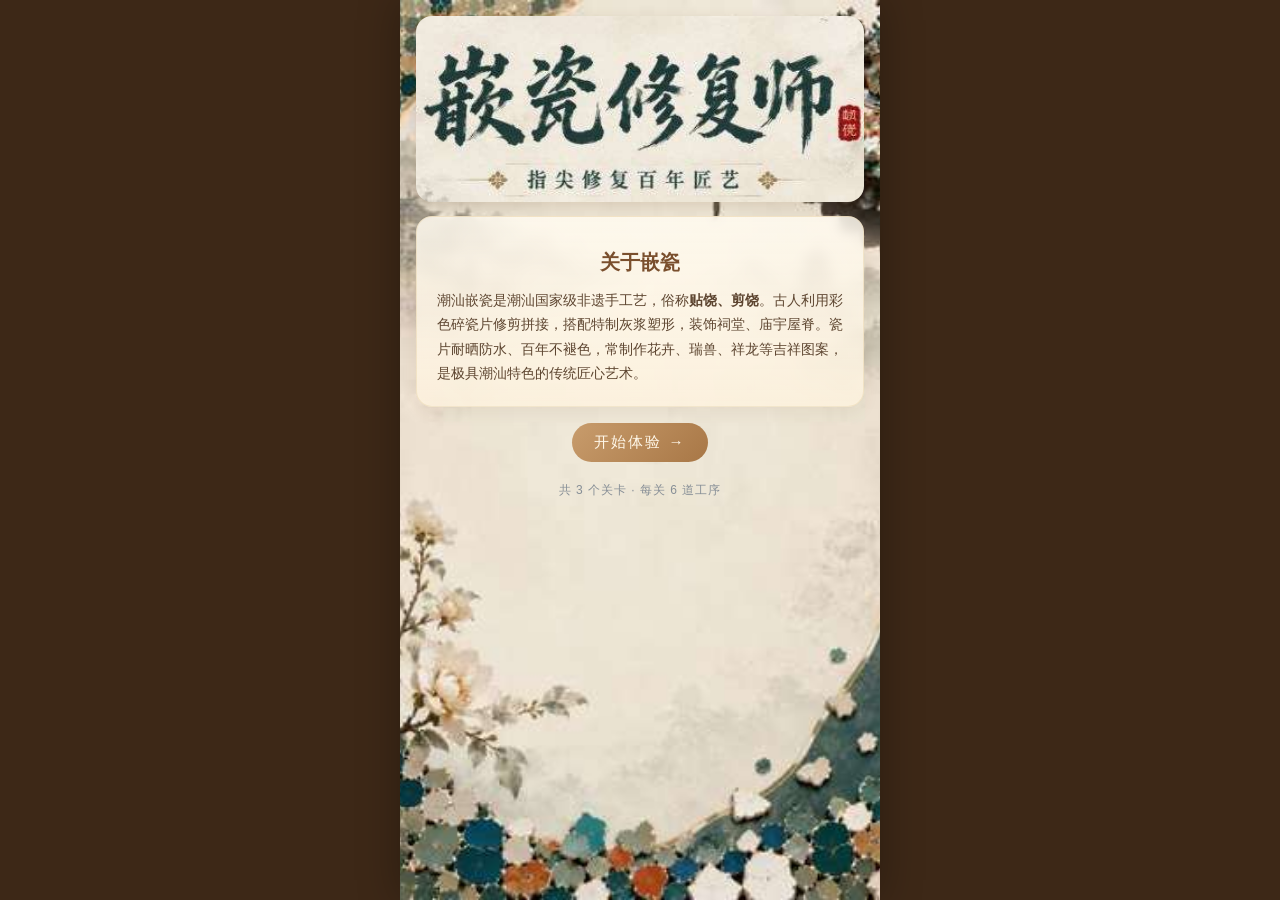
==== commit dd623a6c: "调整步骤顺序：调配灰浆移到第一步，修复拖拽偏移问题，添加.gitignore" ====
--- a/game/fix_game.html
+++ b/game/fix_game.html
@@ -508,8 +508,16 @@
         touch-action: none;
         box-shadow: 0 4px 12px rgba(0,0,0,0.06) inset;
     }
+    #trace-bg {
+        position: absolute; left: 0; top: 0; width: 100%; height: 100%;
+        object-fit: contain;
+        opacity: 0.55;
+        pointer-events: none;
+        z-index: 0;
+    }
     #trace-canvas, #trace-overlay {
         position: absolute; left: 0; top: 0; width: 100%; height: 100%;
+        z-index: 1;
     }
     .trace-hint { text-align: center; margin-top: 10px; color: #868e96; font-size: 13px; }
     .accuracy { text-align: center; font-size: 15px; color: #4c6ef5; margin-top: 8px; font-weight: 700; letter-spacing: 2px; }
@@ -553,6 +561,64 @@
 
     /* ========== 清理旧的 tile/slot 配色，让彩色块上面的覆盖生效 ========== */
     .slot.tile-slot { background: #e7f5ff; color: #1864ab; border-color: #74c0fc; }
+
+    /* ========== 加载动画 ========== */
+    .loading-wrap {
+        position: fixed;
+        left: 0;
+        top: 0;
+        width: 100%;
+        height: 100%;
+        background: rgba(61, 40, 23, 0.9);
+        display: flex;
+        align-items: center;
+        justify-content: center;
+        z-index: 1000;
+        backdrop-filter: blur(4px);
+        -webkit-backdrop-filter: blur(4px);
+    }
+    .loading-content {
+        width: 80%;
+        max-width: 320px;
+        background: linear-gradient(180deg, rgba(255, 250, 239, 0.95) 0%, rgba(255, 243, 223, 0.9) 100%);
+        border: 2px solid rgba(200, 156, 108, 0.6);
+        border-radius: 20px;
+        padding: 32px 24px;
+        box-shadow: 0 12px 32px rgba(122, 79, 45, 0.3);
+        text-align: center;
+    }
+    .loading-spinner {
+        width: 56px;
+        height: 56px;
+        margin: 0 auto 16px;
+        border: 4px solid rgba(200, 156, 108, 0.2);
+        border-top-color: #c89c6c;
+        border-radius: 50%;
+        animation: spin 1.2s linear infinite;
+    }
+    @keyframes spin {
+        to { transform: rotate(360deg); }
+    }
+    .loading-bar {
+        height: 8px;
+        background: rgba(200, 156, 108, 0.15);
+        border-radius: 4px;
+        overflow: hidden;
+        margin-bottom: 12px;
+    }
+    .loading-progress {
+        height: 100%;
+        background: linear-gradient(90deg, #c89c6c, #a87746);
+        border-radius: 4px;
+        transition: width 0.3s ease;
+        min-width: 0;
+    }
+    .loading-text {
+        color: #7a4f2d;
+        font-size: 15px;
+        letter-spacing: 2px;
+        font-weight: 600;
+    }
 
     /* ========== footer ========== */
     .footer-text { text-align: center; color: #868e96; font-size: 12px; margin-top: 20px; letter-spacing: 1px; }
@@ -686,15 +752,40 @@
     toast._t = setTimeout(() => toastEl.classList.remove('show'), ms);
 }
 
-function preloadImages(urls) {
+function preloadImages(urls, onProgress) {
+    let loaded = 0;
+    const total = urls.length;
+    
     return Promise.all(urls.map(url => {
         return new Promise((resolve) => {
             const img = new Image();
-            img.onload = () => resolve({ url, ok: true });
-            img.onerror = () => resolve({ url, ok: false });
+            img.onload = () => {
+                loaded++;
+                if (onProgress) onProgress(Math.round((loaded / total) * 100));
+                resolve({ url, ok: true });
+            };
+            img.onerror = () => {
+                loaded++;
+                if (onProgress) onProgress(Math.round((loaded / total) * 100));
+                resolve({ url, ok: false });
+            };
             img.src = url;
         });
     }));
+}
+
+function renderLoading() {
+    app.innerHTML = `
+        <div class="loading-wrap">
+            <div class="loading-content">
+                <div class="loading-spinner"></div>
+                <div class="loading-bar">
+                    <div class="loading-progress" id="loading-progress" style="width: 0%"></div>
+                </div>
+                <div class="loading-text" id="loading-text">准备材料中…</div>
+            </div>
+        </div>
+    `;
 }
 
 function stepDots(current) {
@@ -767,7 +858,7 @@
         </div>
 
         <div class="btn-row">
-            <button class="btn" onclick="go('level')">开始体验 →</button>
+            <button class="btn" onclick="go('s2')">开始体验 →</button>
         </div>
 
         <div class="footer-text">共 3 个关卡 · 每关 6 道工序</div>
@@ -790,9 +881,9 @@
     `).join('');
 
     app.innerHTML = `
-        ${topBar('选择图纸', 'home', '第一步 · 图纸规划', 1)}
+        ${topBar('选择图纸', 'home', '第二步 · 图纸规划', 2)}
         <div class="card">
-            <h2>第一步 · 图纸规划</h2>
+            <h2>第二步 · 图纸规划</h2>
             <p class="muted">选择一张图纸开始体验。不同难度将决定后续每一步的模块数量与力度区间宽度。</p>
             <div class="levels">${cards}</div>
         </div>
@@ -804,7 +895,6 @@
     state.level = lv;
     state.progress = [];
 
-    // 预加载当前关卡的瓷片图+拼图
     const urls = [];
     for (let i = 1; i <= lv.pressCount; i++) {
         urls.push(`images/ceramic/${lv.imgPrefix}-${i}-whole.png?v=${IMG_VERSION}`);
@@ -815,9 +905,15 @@
     }
     urls.push(`images/puzzle/${lv.imgPrefix}-preview.jpg?v=${IMG_VERSION}`);
 
-    toast('加载中…', 5000);
-    preloadImages(urls).then(() => {
-        go('s2');
+    renderLoading();
+
+    preloadImages(urls, (progress) => {
+        const progressEl = document.getElementById('loading-progress');
+        const textEl = document.getElementById('loading-text');
+        if (progressEl) progressEl.style.width = progress + '%';
+        if (textEl) textEl.textContent = `准备材料中… ${progress}%`;
+    }).then(() => {
+        go('s4');
     });
 }
 
@@ -827,11 +923,10 @@
 // 正确比例：贝壳灰 4 : 纸筋 2 : 红糖 1
 // =========================================================
 function renderS2() {
-    const lv = state.level;
     app.innerHTML = `
-        ${topBar('调配灰浆 · ' + lv.title, 'level', '第二步 · 调配灰浆', 2)}
+        ${topBar('调配灰浆', 'home', '第一步 · 调配灰浆', 1)}
         <div class="card">
-            <h2>第二步 · 调配灰浆</h2>
+            <h2>第一步 · 调配灰浆</h2>
             <p class="muted">传统嵌瓷专用灰浆：<br><strong>贝壳灰 4 : 纸筋 2 : 红糖 1</strong><br>依次点击投料，凑齐精准份数。</p>
 
             <div class="mortar">
@@ -855,7 +950,7 @@
                 <button class="btn ghost" onclick="resetMortar()">重置</button>
                 <button class="btn" id="submit-mortar" onclick="submitMortar()" disabled>配比完成后解锁</button>
                 <!-- DEBUG: 调试跳过按钮，后期删除 -->
-                <button class="btn debug-skip" onclick="debugSkip('s4')" style="background:#ff6b6b;color:white">调试跳过</button>
+                <button class="btn debug-skip" onclick="go('level')" style="background:#ff6b6b;color:white">调试跳过</button>
                 <!-- DEBUG END -->
             </div>
             <p class="muted" style="margin-top:10px" id="mortar-hint">目标：4 : 2 : 1</p>
@@ -891,7 +986,7 @@
 function submitMortar() {
     toast('灰浆调配完成！');
     state.progress.push('s2');
-    go('s4');
+    go('level');
 }
 
 // ---------- 拖拽通用引擎 ----------
@@ -995,9 +1090,9 @@
     const total = lv.pressCount;
 
     app.innerHTML = `
-        ${topBar('剪饶控力 · ' + lv.title, 'level', '第三步 · 剪饶控力', 3)}
+        ${topBar('剪饶控力 · ' + lv.title, 'level', '第四步 · 剪饶控力', 4)}
         <div class="card">
-            <h2>第三步 · 剪饶控力</h2>
+            <h2>第四步 · 剪饶控力</h2>
             <p class="muted">长按下方按钮，控制力度停在绿色合格区。<br>灰色=不足，绿色=合格，红色=过大。</p>
 
             <div class="ceramic">
@@ -1148,9 +1243,9 @@
     `).join('');
 
     app.innerHTML = `
-        ${topBar('瓷片镶嵌 · ' + lv.title, 'level', '第四步 · 瓷片镶嵌', 4)}
+        ${topBar('瓷片镶嵌 · ' + lv.title, 'level', '第五步 · 瓷片镶嵌', 5)}
         <div class="card">
-            <h2>第四步 · 瓷片镶嵌</h2>
+            <h2>第五步 · 瓷片镶嵌</h2>
             <p class="muted">把下方的瓷片碎片拖到框里，拼成完整的图案。</p>
 
             <div class="puzzle-preview">
@@ -1228,6 +1323,7 @@
         ghost.style.left = rect.left + 'px';
         ghost.style.top = rect.top + 'px';
         ghost.style.height = rect.height + 'px';
+        ghost.style.width = rect.width + 'px';
         document.body.appendChild(ghost);
 
         document.addEventListener('mousemove', onDrag);
@@ -1444,12 +1540,13 @@
 function renderS6() {
     const lv = state.level;
     app.innerHTML = `
-        ${topBar('线条修整 · ' + lv.title, 'level', '第五步 · 线条修整', 5)}
+        ${topBar('线条修整 · ' + lv.title, 'level', '第六步 · 线条修整', 6)}
         <div class="card">
-            <h2>第五步 · 线条描摹修整</h2>
+            <h2>第六步 · 线条描摹修整</h2>
             <p class="muted">顺着虚线轨迹描摹一遍，模拟匠人补缝、修边、整形。贴合度越高，作品越精美。</p>
 
             <div class="trace-wrap" id="trace-wrap">
+                <img id="trace-bg" src="images/puzzle/${lv.imgPrefix}-preview.jpg" alt="背景参考">
                 <svg id="trace-overlay"></svg>
                 <canvas id="trace-canvas"></canvas>
             </div>
@@ -1469,6 +1566,182 @@
     setupTrace(lv);
 }
 
+function extractImageContour(img) {
+    const canvas = document.createElement('canvas');
+    const ctx = canvas.getContext('2d');
+    
+    const maxDim = 300;
+    let w = img.width;
+    let h = img.height;
+    if (w > maxDim || h > maxDim) {
+        const ratio = Math.min(maxDim / w, maxDim / h);
+        w = Math.round(w * ratio);
+        h = Math.round(h * ratio);
+    }
+    canvas.width = w;
+    canvas.height = h;
+    
+    try {
+        ctx.drawImage(img, 0, 0, w, h);
+    } catch (e) {
+        console.warn('图片绘制失败，可能存在跨域问题:', e);
+        return generateFallbackContour(w, h);
+    }
+    
+    const imageData = ctx.getImageData(0, 0, w, h);
+    const data = imageData.data;
+    const gray = new Uint8Array(w * h);
+    
+    for (let i = 0; i < w * h; i++) {
+        const idx = i * 4;
+        gray[i] = Math.round(0.299 * data[idx] + 0.587 * data[idx + 1] + 0.114 * data[idx + 2]);
+    }
+    
+    const blurRadius = 3;
+    const blurred = new Uint8Array(w * h);
+    const kernelSize = blurRadius * 2 + 1;
+    const kernel = [];
+    let sum = 0;
+    for (let ky = -blurRadius; ky <= blurRadius; ky++) {
+        for (let kx = -blurRadius; kx <= blurRadius; kx++) {
+            const val = Math.exp(-(kx * kx + ky * ky) / (2 * blurRadius * blurRadius));
+            kernel.push(val);
+            sum += val;
+        }
+    }
+    for (let i = 0; i < kernel.length; i++) kernel[i] /= sum;
+    
+    for (let y = blurRadius; y < h - blurRadius; y++) {
+        for (let x = blurRadius; x < w - blurRadius; x++) {
+            let val = 0;
+            let ki = 0;
+            for (let ky = -blurRadius; ky <= blurRadius; ky++) {
+                for (let kx = -blurRadius; kx <= blurRadius; kx++) {
+                    val += gray[(y + ky) * w + (x + kx)] * kernel[ki++];
+                }
+            }
+            blurred[y * w + x] = Math.round(val);
+        }
+    }
+    for (let i = 0; i < w * h; i++) {
+        if (blurred[i] === 0) blurred[i] = gray[i];
+    }
+    
+    const edges = new Uint8Array(w * h);
+    const threshold = 35;
+    
+    for (let y = 1; y < h - 1; y++) {
+        for (let x = 1; x < w - 1; x++) {
+            const idx = y * w + x;
+            const gx = blurred[idx - w + 1] - blurred[idx - w - 1] +
+                       2 * blurred[idx + 1] - 2 * blurred[idx - 1] +
+                       blurred[idx + w + 1] - blurred[idx + w - 1];
+            const gy = blurred[idx - w - 1] - blurred[idx + w - 1] +
+                       2 * blurred[idx - w] - 2 * blurred[idx + w] +
+                       blurred[idx - w + 1] - blurred[idx + w + 1];
+            edges[idx] = Math.sqrt(gx * gx + gy * gy);
+        }
+    }
+    
+    const visited = new Uint8Array(w * h);
+    const contours = [];
+    
+    for (let y = 0; y < h; y++) {
+        for (let x = 0; x < w; x++) {
+            if (edges[y * w + x] > threshold && visited[y * w + x] === 0) {
+                const contour = [];
+                let cx = x, cy = y;
+                
+                while (edges[cy * w + cx] > threshold && visited[cy * w + cx] === 0) {
+                    visited[cy * w + cx] = 1;
+                    contour.push([cx, cy]);
+                    
+                    let found = false;
+                    for (let dy = -1; dy <= 1 && !found; dy++) {
+                        for (let dx = -1; dx <= 1 && !found; dx++) {
+                            if (dx === 0 && dy === 0) continue;
+                            const nx = cx + dx;
+                            const ny = cy + dy;
+                            if (nx >= 0 && nx < w && ny >= 0 && ny < h) {
+                                if (edges[ny * w + nx] > threshold && visited[ny * w + nx] === 0) {
+                                    cx = nx;
+                                    cy = ny;
+                                    found = true;
+                                }
+                            }
+                        }
+                    }
+                    if (!found) break;
+                }
+                
+                if (contour.length >= 20) {
+                    contours.push(contour);
+                }
+            }
+        }
+    }
+    
+    if (contours.length === 0) {
+        const edgePoints = [];
+        for (let y = 0; y < h; y++) {
+            for (let x = 0; x < w; x++) {
+                if (edges[y * w + x] > threshold) {
+                    edgePoints.push([x, y]);
+                }
+            }
+        }
+        if (edgePoints.length === 0) {
+            return generateFallbackContour(w, h);
+        }
+        contours.push(edgePoints);
+    }
+    
+    let largestContour = contours[0];
+    for (let i = 1; i < contours.length; i++) {
+        if (contours[i].length > largestContour.length) {
+            largestContour = contours[i];
+        }
+    }
+    
+    const targetCount = 150;
+    const step = Math.max(1, Math.floor(largestContour.length / targetCount));
+    const sampled = [];
+    
+    for (let i = 0; i < largestContour.length; i += step) {
+        sampled.push(largestContour[i]);
+    }
+    
+    if (sampled.length < 40) {
+        return generateFallbackContour(w, h);
+    }
+    
+    const smoothed = [];
+    const smoothRadius = 3;
+    for (let i = 0; i < sampled.length; i++) {
+        let sumX = 0, sumY = 0, count = 0;
+        for (let k = -smoothRadius; k <= smoothRadius; k++) {
+            const idx = (i + k + sampled.length) % sampled.length;
+            sumX += sampled[idx][0];
+            sumY += sampled[idx][1];
+            count++;
+        }
+        smoothed.push([sumX / count, sumY / count]);
+    }
+    
+    return smoothed;
+}
+
+function generateFallbackContour(w, h) {
+    const cx = w / 2, cy = h / 2;
+    const r = Math.min(w, h) * 0.35;
+    const pts = [];
+    for (let i = 0; i <= 80; i++) {
+        const t = (i / 80) * Math.PI * 2;
+        pts.push([cx + Math.cos(t) * r, cy + Math.sin(t) * r]);
+    }
+    return pts;
+}
+
 function setupTrace(lv) {
     const wrap = document.getElementById('trace-wrap');
     const svg = document.getElementById('trace-overlay');
@@ -1484,20 +1757,16 @@
     sizeCanvas();
     window.addEventListener('resize', sizeCanvas);
 
-    // 生成一条闭合的花/凤/龙的简化轮廓
     function buildPath(w, h, type) {
-        // 返回SVG的路径点（用于虚线）
         const cx = w / 2, cy = h / 2;
         let pts = [];
         if (type === '牡丹花') {
-            // 花瓣形：6 个凸起
             for (let i = 0; i <= 120; i++) {
                 const t = (i / 120) * Math.PI * 2;
                 const r = Math.min(w, h) * (0.28 + 0.15 * Math.cos(6 * t));
                 pts.push([cx + Math.cos(t) * r, cy + Math.sin(t) * r]);
             }
         } else if (type === '凤凰') {
-            // 椭圆 + 尖尾
             for (let i = 0; i <= 120; i++) {
                 const t = i / 120;
                 const x = w * (0.15 + t * 0.7);
@@ -1506,7 +1775,6 @@
                 pts.push([x, y]);
             }
         } else {
-            // 龙：波浪线
             for (let i = 0; i <= 160; i++) {
                 const t = i / 160;
                 const x = w * (0.1 + t * 0.8);
@@ -1517,7 +1785,36 @@
         return pts;
     }
 
-    const pts = buildPath(canvas.width, canvas.height, lv.title);
+    function loadContourFromImage() {
+        const img = new Image();
+        img.crossOrigin = 'anonymous';
+        img.onload = () => {
+            const contourPoints = extractImageContour(img);
+            const mappedPoints = mapContourToCanvas(contourPoints, img.width, img.height);
+            initTrace(mappedPoints);
+        };
+        img.onerror = () => {
+            console.warn('图片加载失败，使用备用路径');
+            const fallbackPts = buildPath(canvas.width, canvas.height, lv.title);
+            initTrace(fallbackPts);
+        };
+        img.src = `images/puzzle/${lv.imgPrefix}-preview.jpg`;
+    }
+
+    function mapContourToCanvas(contourPoints, imgW, imgH) {
+        const padding = Math.min(canvas.width, canvas.height) * 0.15;
+        const availableW = canvas.width - padding * 2;
+        const availableH = canvas.height - padding * 2;
+        const scale = Math.min(availableW / imgW, availableH / imgH);
+        const offsetX = padding + (availableW - imgW * scale) / 2;
+        const offsetY = padding + (availableH - imgH * scale) / 2;
+        return contourPoints.map(pt => [
+            pt[0] * scale + offsetX,
+            pt[1] * scale + offsetY
+        ]);
+    }
+
+    function initTrace(pts) {
 
     // 画虚线
     svg.setAttribute('width', canvas.width);
@@ -1619,12 +1916,15 @@
         return { x: t.clientX - rect.left, y: t.clientY - rect.top };
     }
 
-    canvas.addEventListener('mousedown', handleStart);
-    canvas.addEventListener('mousemove', handleMove);
-    document.addEventListener('mouseup', handleEnd);
-    canvas.addEventListener('touchstart', (e) => { e.preventDefault(); handleStart(e); }, { passive: false });
-    canvas.addEventListener('touchmove', (e) => { e.preventDefault(); handleMove(e); }, { passive: false });
-    canvas.addEventListener('touchend', handleEnd);
+        canvas.addEventListener('mousedown', handleStart);
+        canvas.addEventListener('mousemove', handleMove);
+        document.addEventListener('mouseup', handleEnd);
+        canvas.addEventListener('touchstart', (e) => { e.preventDefault(); handleStart(e); }, { passive: false });
+        canvas.addEventListener('touchmove', (e) => { e.preventDefault(); handleMove(e); }, { passive: false });
+        canvas.addEventListener('touchend', handleEnd);
+    }
+
+    loadContourFromImage();
 }
 
 function finishTrace() {
@@ -1639,7 +1939,7 @@
 function renderFinale() {
     const lv = state.level;
     app.innerHTML = `
-        ${topBar('通关 · ' + lv.title, 'level', '第五步完成', 5)}
+        ${topBar('通关 · ' + lv.title, 'level', '第六步完成', 6)}
         <div class="card finale">
             <div class="finale-emoji">🏆</div>
             <div class="finale-title">恭喜你完成潮汕嵌瓷非遗手工体验！</div>
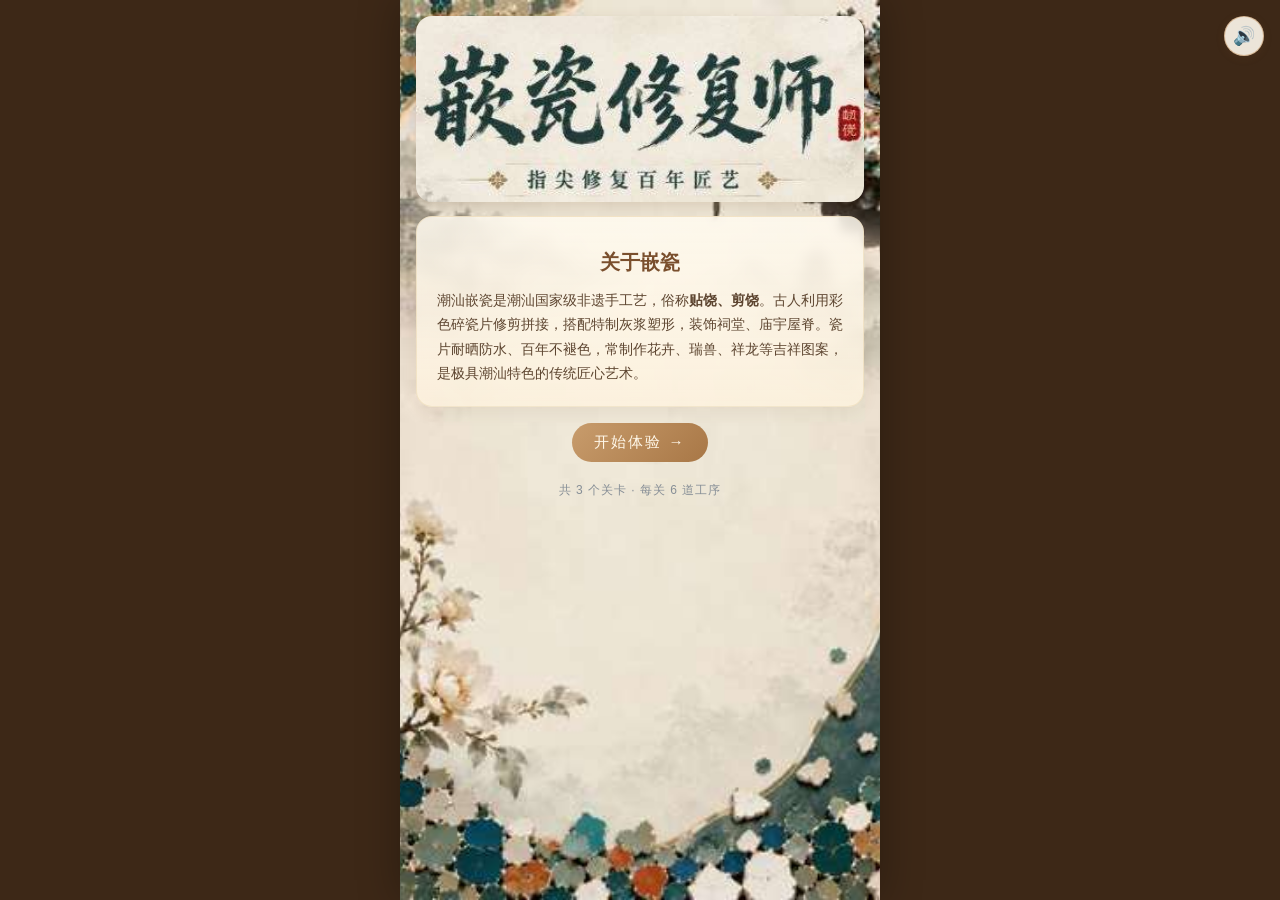
==== commit 530210e6: "chore: 清理项目冗余资源，精简代码库 - 删除 ceramic 目录未引用的 .png 原图、placeholder.webp、sprite.webp（共49个） - 删除 puzzle 目录未" ====
--- a/game/fix_game.html
+++ b/game/fix_game.html
@@ -618,6 +618,108 @@
         font-size: 15px;
         letter-spacing: 2px;
         font-weight: 600;
+        margin-bottom: 20px;
+    }
+    .loading-logo {
+        position: relative;
+        width: 64px;
+        height: 64px;
+        margin: 0 auto 16px;
+    }
+    .logo-circle {
+        position: absolute;
+        left: 0;
+        top: 0;
+        width: 100%;
+        height: 100%;
+        border: 3px solid rgba(200, 156, 108, 0.2);
+        border-radius: 50%;
+        animation: logoSpin 2s linear infinite;
+    }
+    .logo-inner {
+        position: absolute;
+        left: 50%;
+        top: 50%;
+        width: 32px;
+        height: 32px;
+        margin: -16px 0 0 -16px;
+        background: linear-gradient(135deg, #c89c6c, #a87746);
+        border-radius: 50%;
+        animation: logoPulse 1.5s ease-in-out infinite;
+    }
+    @keyframes logoSpin {
+        to { transform: rotate(360deg); }
+    }
+    @keyframes logoPulse {
+        0%, 100% { transform: scale(1); opacity: 0.8; }
+        50% { transform: scale(1.15); opacity: 1; }
+    }
+    .loading-title {
+        font-size: 24px;
+        color: #7a4f2d;
+        margin: 0 0 20px;
+        letter-spacing: 4px;
+    }
+    .loading-skeleton {
+        display: flex;
+        gap: 12px;
+        justify-content: center;
+        margin-top: 8px;
+    }
+    .skeleton-card {
+        flex: 1;
+        background: rgba(200, 156, 108, 0.08);
+        border-radius: 10px;
+        padding: 12px;
+        animation: skeletonShimmer 1.5s ease-in-out infinite;
+    }
+    .skeleton-line {
+        height: 8px;
+        background: rgba(200, 156, 108, 0.2);
+        border-radius: 4px;
+        margin-bottom: 8px;
+        animation: skeletonPulse 1.5s ease-in-out infinite;
+    }
+    .skeleton-line:nth-child(2) { width: 80%; }
+    .skeleton-line:nth-child(3) { width: 60%; }
+    @keyframes skeletonShimmer {
+        0%, 100% { opacity: 0.5; }
+        50% { opacity: 1; }
+    }
+    @keyframes skeletonPulse {
+        0%, 100% { background: rgba(200, 156, 108, 0.2); }
+        50% { background: rgba(200, 156, 108, 0.35); }
+    }
+
+    /* ========== 音效开关按钮 ========== */
+    .sound-toggle {
+        position: fixed;
+        top: 16px;
+        right: 16px;
+        width: 40px;
+        height: 40px;
+        border-radius: 50%;
+        background: rgba(255, 250, 239, 0.9);
+        border: 1px solid rgba(200, 156, 108, 0.6);
+        color: #7a4f2d;
+        font-size: 18px;
+        cursor: pointer;
+        display: flex;
+        align-items: center;
+        justify-content: center;
+        z-index: 999;
+        box-shadow: 0 2px 8px rgba(122, 79, 45, 0.15);
+        transition: transform 0.15s ease, background 0.2s;
+        backdrop-filter: blur(4px);
+        -webkit-backdrop-filter: blur(4px);
+    }
+    .sound-toggle:hover {
+        transform: scale(1.06);
+        background: rgba(255, 250, 239, 1);
+    }
+    .sound-toggle.muted {
+        color: #adb5bd;
+        background: rgba(248, 249, 250, 0.9);
     }
 
     /* ========== footer ========== */
@@ -647,7 +749,218 @@
 
 <div class="toast" id="toast"></div>
 
+<!-- 音效开关按钮（全局悬浮） -->
+<button class="sound-toggle" id="soundToggle" title="音乐 & 音效：开启">🔊</button>
+
 <script>
+/* =========================================================
+ * 音效管理模块（Web Audio API 合成，无需音频文件）
+ * =======================================================*/
+const SfxManager = (function () {
+    let audioCtx = null;
+    let enabled = true;  // 默认开启
+    let unlocked = false; // 浏览器自动播放策略：需用户首次交互解锁
+
+    // ---------- 初始化 AudioContext（在用户首次交互时调用）----------
+    function ensureContext() {
+        if (!audioCtx) {
+            try {
+                audioCtx = new (window.AudioContext || window.webkitAudioContext)();
+            } catch (e) {
+                console.warn('Web Audio API 不支持:', e);
+                return null;
+            }
+        }
+        // iOS/Safari 需要从 suspended 恢复
+        if (audioCtx && audioCtx.state === 'suspended') {
+            audioCtx.resume().catch(() => {});
+        }
+        unlocked = true;
+        return audioCtx;
+    }
+
+    // ---------- 通用：播放一段简单音调 ----------
+    function playTone({ freq = 440, duration = 0.15, type = 'sine', volume = 0.3, slideTo = null, delay = 0 }) {
+        if (!enabled) return;
+        const ctx = ensureContext();
+        if (!ctx) return;
+
+        const t0 = ctx.currentTime + delay;
+        const osc = ctx.createOscillator();
+        const gain = ctx.createGain();
+
+        osc.type = type;
+        osc.frequency.setValueAtTime(freq, t0);
+        if (slideTo !== null) {
+            osc.frequency.exponentialRampToValueAtTime(Math.max(1, slideTo), t0 + duration);
+        }
+
+        // 包络：快速起音，平滑衰减，避免爆音
+        gain.gain.setValueAtTime(0, t0);
+        gain.gain.linearRampToValueAtTime(volume, t0 + 0.01);
+        gain.gain.exponentialRampToValueAtTime(0.001, t0 + duration);
+
+        osc.connect(gain).connect(ctx.destination);
+        osc.start(t0);
+        osc.stop(t0 + duration + 0.02);
+    }
+
+    // ---------- 通用：播放一段噪声（用于碎裂、敲击等）----------
+    function playNoise({ duration = 0.2, volume = 0.25, filterFreq = 2000, delay = 0 }) {
+        if (!enabled) return;
+        const ctx = ensureContext();
+        if (!ctx) return;
+
+        const t0 = ctx.currentTime + delay;
+        const bufferSize = Math.max(1, Math.floor(ctx.sampleRate * duration));
+        const buffer = ctx.createBuffer(1, bufferSize, ctx.sampleRate);
+        const data = buffer.getChannelData(0);
+        for (let i = 0; i < bufferSize; i++) {
+            data[i] = (Math.random() * 2 - 1) * (1 - i / bufferSize); // 自然衰减
+        }
+
+        const src = ctx.createBufferSource();
+        src.buffer = buffer;
+        const filter = ctx.createBiquadFilter();
+        filter.type = 'lowpass';
+        filter.frequency.value = filterFreq;
+        const gain = ctx.createGain();
+        gain.gain.setValueAtTime(volume, t0);
+        gain.gain.exponentialRampToValueAtTime(0.001, t0 + duration);
+
+        src.connect(filter).connect(gain).connect(ctx.destination);
+        src.start(t0);
+    }
+
+    // ---------- 各种预设音效 ----------
+    const effects = {
+        // 按钮点击：短促清脆的"嘀"声
+        click() {
+            playTone({ freq: 880, duration: 0.08, type: 'square', volume: 0.15 });
+        },
+
+        // 加材料（投料）：中低音短"咚"
+        add() {
+            playTone({ freq: 320, duration: 0.12, type: 'sine', volume: 0.25, slideTo: 220 });
+        },
+
+        // 小成功/步骤完成：上升的三音阶
+        success() {
+            playTone({ freq: 523, duration: 0.1, type: 'triangle', volume: 0.2, delay: 0 });      // C5
+            playTone({ freq: 659, duration: 0.1, type: 'triangle', volume: 0.2, delay: 0.08 });   // E5
+            playTone({ freq: 784, duration: 0.18, type: 'triangle', volume: 0.22, delay: 0.16 }); // G5
+        },
+
+        // 拖拽放置正确：清脆的"叮"
+        place() {
+            playTone({ freq: 1200, duration: 0.1, type: 'sine', volume: 0.2 });
+            playTone({ freq: 1800, duration: 0.12, type: 'sine', volume: 0.15, delay: 0.03 });
+        },
+
+        // 放置错误/失败：下降的"嘟"
+        error() {
+            playTone({ freq: 280, duration: 0.18, type: 'sawtooth', volume: 0.18, slideTo: 140 });
+        },
+
+        // 剪碎瓷片：噪声+高频碎裂感
+        break() {
+            playNoise({ duration: 0.18, volume: 0.22, filterFreq: 4000 });
+            playTone({ freq: 1600, duration: 0.08, type: 'square', volume: 0.12, slideTo: 400, delay: 0.02 });
+        },
+
+        // 力度失败（不足/过大）：低沉"噗"
+        fail() {
+            playTone({ freq: 180, duration: 0.15, type: 'square', volume: 0.15, slideTo: 90 });
+        },
+
+        // 描摹下笔：极短的"沙"声
+        draw_start() {
+            playNoise({ duration: 0.06, volume: 0.12, filterFreq: 1200 });
+        },
+
+        // 描摹成功：轻柔的上行音阶
+        draw_ok() {
+            playTone({ freq: 440, duration: 0.1, type: 'sine', volume: 0.18, delay: 0 });      // A4
+            playTone({ freq: 554, duration: 0.1, type: 'sine', volume: 0.18, delay: 0.08 });   // C#5
+            playTone({ freq: 659, duration: 0.1, type: 'sine', volume: 0.18, delay: 0.16 });   // E5
+            playTone({ freq: 880, duration: 0.22, type: 'sine', volume: 0.2,  delay: 0.24 });   // A5
+        },
+
+        // 通关胜利：喜庆的六音阶琶音
+        victory() {
+            const notes = [523, 587, 659, 784, 880, 1047]; // C D E G A C
+            notes.forEach((f, i) => {
+                playTone({ freq: f, duration: 0.18, type: 'triangle', volume: 0.22, delay: i * 0.1 });
+            });
+            // 最后加一个低音鼓点
+            setTimeout(() => playTone({ freq: 130, duration: 0.3, type: 'sine', volume: 0.25 }), 0.65 * 1000);
+        },
+    };
+
+    /* =========================================================
+     * BGM 模块：播放 audio/bgm.mp3，循环播放 + 音量控制
+     * =======================================================*/
+    const Bgm = (function () {
+        const audio = new Audio('audio/bgm.mp3');
+        audio.loop = true;
+        audio.volume = 0.5;       // BGM 音量（可调）
+        audio.preload = 'auto';
+
+        let started = false;
+
+        function start() {
+            if (started) return;
+            started = true;
+            audio.currentTime = 0;
+            audio.play().catch(() => { /* 浏览器策略阻止，忽略 */ });
+        }
+
+        function stop() {
+            audio.pause();
+        }
+
+        function setMuted(muted) {
+            if (muted) {
+                audio.volume = 0;
+                audio.pause();
+            } else {
+                audio.volume = 0.5;
+                if (started) audio.play().catch(() => {});
+                else start();
+            }
+        }
+
+        return { start, stop, setMuted };
+    })();
+
+    // ---------- 对外接口 ----------
+    return {
+        // 播放指定音效
+        play(name) {
+            if (!enabled) return;
+            if (effects[name]) {
+                try { effects[name](); } catch (e) { /* 忽略音频错误 */ }
+            } else {
+                console.warn('未知音效:', name);
+            }
+        },
+        // 解锁（在用户首次点击时调用），同时启动 BGM
+        unlock() {
+            ensureContext();
+            if (enabled) Bgm.start();
+        },
+        // 开关切换（影响音效 + BGM 同时静音）
+        toggle() {
+            enabled = !enabled;
+            Bgm.setMuted(!enabled);
+            return enabled;
+        },
+        // 查询状态
+        isEnabled() { return enabled; },
+    };
+})();
+/* ========================================================= */
+
 /* =========================================================
  * 潮汕嵌瓷非遗体验小游戏
  * 结构：home -> 选关 -> 6 步 -> finale -> 回选关
@@ -778,11 +1091,27 @@
     app.innerHTML = `
         <div class="loading-wrap">
             <div class="loading-content">
-                <div class="loading-spinner"></div>
+                <div class="loading-logo">
+                    <div class="logo-circle"></div>
+                    <div class="logo-inner"></div>
+                </div>
+                <h1 class="loading-title">潮汕嵌瓷</h1>
                 <div class="loading-bar">
                     <div class="loading-progress" id="loading-progress" style="width: 0%"></div>
                 </div>
                 <div class="loading-text" id="loading-text">准备材料中…</div>
+                <div class="loading-skeleton">
+                    <div class="skeleton-card">
+                        <div class="skeleton-line"></div>
+                        <div class="skeleton-line"></div>
+                        <div class="skeleton-line"></div>
+                    </div>
+                    <div class="skeleton-card">
+                        <div class="skeleton-line"></div>
+                        <div class="skeleton-line"></div>
+                        <div class="skeleton-line"></div>
+                    </div>
+                </div>
             </div>
         </div>
     `;
@@ -805,7 +1134,7 @@
 function topBar(title, backTarget, stepLabel, stepCurrent) {
     return `
       <div class="top-bar">
-        <button class="back-btn" onclick="go('${backTarget}')">← 返回</button>
+        <button class="back-btn" onclick="SfxManager.play('click'); go('${backTarget}')">← 返回</button>
         <div class="step-label">${stepLabel}</div>
         <div style="width:60px"></div>
       </div>
@@ -820,16 +1149,6 @@
     render();
     window.scrollTo({ top: 0, behavior: 'smooth' });
 }
-
-// DEBUG: 调试跳过函数，后期删除
-function debugSkip(target) {
-    if (target === 'finish') {
-        go('finale');
-    } else {
-        go(target);
-    }
-}
-// DEBUG END
 
 function render() {
     switch (state.screen) {
@@ -858,7 +1177,7 @@
         </div>
 
         <div class="btn-row">
-            <button class="btn" onclick="go('s2')">开始体验 →</button>
+            <button class="btn" onclick="SfxManager.play('click'); go('s2')">开始体验 →</button>
         </div>
 
         <div class="footer-text">共 3 个关卡 · 每关 6 道工序</div>
@@ -870,7 +1189,7 @@
 // =========================================================
 function renderLevelSelect() {
     let cards = LEVELS.map(lv => `
-        <div class="level level-${lv.id}" onclick="startLevel(${lv.id})">
+        <div class="level level-${lv.id}" onclick="SfxManager.play('click'); startLevel(${lv.id})">
             <div class="ltitle">${lv.title}</div>
             <div class="lmeta">
                 ${lv.name} · ${lv.difficulty}<br>
@@ -897,8 +1216,8 @@
 
     const urls = [];
     for (let i = 1; i <= lv.pressCount; i++) {
-        urls.push(`images/ceramic/${lv.imgPrefix}-${i}-whole.png?v=${IMG_VERSION}`);
-        urls.push(`images/ceramic/${lv.imgPrefix}-${i}-broken.png?v=${IMG_VERSION}`);
+        urls.push(`images/ceramic/${lv.imgPrefix}-${i}-whole.webp?v=${IMG_VERSION}`);
+        urls.push(`images/ceramic/${lv.imgPrefix}-${i}-broken.webp?v=${IMG_VERSION}`);
     }
     for (let i = 1; i <= lv.puzzleCount; i++) {
         urls.push(`images/puzzle/${lv.imgPrefix}-${i}.png?v=${IMG_VERSION}`);
@@ -935,9 +1254,9 @@
             </div>
 
             <div class="chips" id="chips">
-                <div class="chip chip-shell" onclick="addIngredient('shell')">贝壳灰 +1</div>
-                <div class="chip chip-paper" onclick="addIngredient('paper')">纸筋 +1</div>
-                <div class="chip chip-sugar" onclick="addIngredient('sugar')">红糖 +1</div>
+                <div class="chip chip-shell" onclick="SfxManager.play('add'); addIngredient('shell')">贝壳灰 +1</div>
+                <div class="chip chip-paper" onclick="SfxManager.play('add'); addIngredient('paper')">纸筋 +1</div>
+                <div class="chip chip-sugar" onclick="SfxManager.play('add'); addIngredient('sugar')">红糖 +1</div>
             </div>
 
             <div class="recipe" id="recipe">
@@ -947,11 +1266,8 @@
             </div>
 
             <div class="btn-row">
-                <button class="btn ghost" onclick="resetMortar()">重置</button>
-                <button class="btn" id="submit-mortar" onclick="submitMortar()" disabled>配比完成后解锁</button>
-                <!-- DEBUG: 调试跳过按钮，后期删除 -->
-                <button class="btn debug-skip" onclick="go('level')" style="background:#ff6b6b;color:white">调试跳过</button>
-                <!-- DEBUG END -->
+                <button class="btn ghost" onclick="SfxManager.play('click'); resetMortar()">重置</button>
+                <button class="btn" id="submit-mortar" onclick="SfxManager.play('success'); submitMortar()" disabled>配比完成后解锁</button>
             </div>
             <p class="muted" style="margin-top:10px" id="mortar-hint">目标：4 : 2 : 1</p>
         </div>
@@ -1061,11 +1377,13 @@
         const pieceId = pieceEl.dataset.piece;
         const slotId = slotEl.dataset.slot;
         if (pieceId !== slotId) {
+            SfxManager.play('error'); // 放置错误
             toast('位置不对，再试试');
             return;
         }
         if (slotEl.classList.contains('filled')) return;
 
+        SfxManager.play('place'); // 放置正确
         slotEl.classList.add('filled');
         slotEl.innerHTML = pieceEl.innerHTML;
         slotEl.querySelector('.piece-label').textContent = slotEl.querySelector('.piece-label') ? slotEl.querySelector('.piece-label').textContent : '';
@@ -1073,6 +1391,7 @@
         placed.add(slotId);
 
         if (placed.size === total) {
+            SfxManager.play('success'); // 全部对齐
             const btn = document.getElementById('btn-next');
             if (btn) btn.disabled = false;
             const hint = document.getElementById('puzzle-hint');
@@ -1097,7 +1416,7 @@
 
             <div class="ceramic">
                 <img class="ceramic-img" id="ceramic-img" 
-                     src="images/ceramic/${lv.imgPrefix}-1-whole.png?v=${IMG_VERSION}" 
+                     src="images/ceramic/${lv.imgPrefix}-1-whole.webp?v=${IMG_VERSION}" 
                      alt="瓷片">
             </div>
 
@@ -1111,10 +1430,7 @@
             <button class="longpress-btn" id="press-btn">长按控力</button>
 
             <div class="btn-row">
-                <button class="btn" id="btn-next-s4" disabled onclick="finishPress()">进入下一步 →</button>
-                <!-- DEBUG: 调试跳过按钮，后期删除 -->
-                <button class="btn debug-skip" onclick="debugSkip('s5')" style="background:#ff6b6b;color:white">调试跳过</button>
-                <!-- DEBUG END -->
+                <button class="btn" id="btn-next-s4" disabled onclick="SfxManager.play('success'); finishPress()">进入下一步 →</button>
             </div>
         </div>
     `;
@@ -1122,8 +1438,8 @@
     // 预加载当前关卡所有瓷片图
     const urls = [];
     for (let i = 1; i <= total; i++) {
-        urls.push(`images/ceramic/${lv.imgPrefix}-${i}-whole.png?v=${IMG_VERSION}`);
-        urls.push(`images/ceramic/${lv.imgPrefix}-${i}-broken.png?v=${IMG_VERSION}`);
+        urls.push(`images/ceramic/${lv.imgPrefix}-${i}-whole.webp?v=${IMG_VERSION}`);
+        urls.push(`images/ceramic/${lv.imgPrefix}-${i}-broken.webp?v=${IMG_VERSION}`);
     }
     preloadImages(urls).then(results => {
         const failed = results.filter(r => !r.ok);
@@ -1162,6 +1478,7 @@
 
     function start() {
         if (pressing || switching || currentIndex > total) return;
+        SfxManager.play('click'); // 按下按钮
         progress = 0;
         handle.style.left = '0%';
         pressing = true;
@@ -1177,11 +1494,12 @@
         img.classList.remove('pulse');
 
         if (progress >= gStart && progress <= gEnd) {
+            SfxManager.play('break'); // 剪碎成功
             // 成功：淡出 -> 切碎瓷片 -> 播动画 -> 淡出 -> 切下一张 -> 淡入
             img.style.transition = 'opacity 0.15s';
             img.style.opacity = '0';
             setTimeout(() => {
-                img.src = `images/ceramic/${lv.imgPrefix}-${currentIndex}-broken.png?v=${IMG_VERSION}`;
+                img.src = `images/ceramic/${lv.imgPrefix}-${currentIndex}-broken.webp?v=${IMG_VERSION}`;
                 img.style.opacity = '1';
                 img.classList.add('broken');
                 toast('✓ 剪碎成功！');
@@ -1195,7 +1513,7 @@
                         // 换下一张完整的
                         img.style.opacity = '0';
                         setTimeout(() => {
-                            img.src = `images/ceramic/${lv.imgPrefix}-${currentIndex}-whole.png?v=${IMG_VERSION}`;
+                            img.src = `images/ceramic/${lv.imgPrefix}-${currentIndex}-whole.webp?v=${IMG_VERSION}`;
                             img.style.opacity = '1';
                         }, 100);
                         countEl.textContent = `第 ${currentIndex} / ${total} 片`;
@@ -1210,9 +1528,11 @@
                 }, 700);
             }, 150);
         } else if (progress < gStart) {
+            SfxManager.play('fail'); // 力度不足
             toast('力度不足');
             text.textContent = '松手太早，瓷片还没剪到位，长按再试。';
         } else {
+            SfxManager.play('fail'); // 力度过大
             toast('力度过大');
             text.textContent = '力度过猛，瓷片剪太碎了！轻一点再试。';
         }
@@ -1262,11 +1582,8 @@
             </div>
 
             <div class="btn-row">
-                <button class="btn ghost" onclick="go('s5')">↻ 重来</button>
-                <button class="btn" id="btn-next" disabled onclick="finishInlay()">完成 →</button>
-                <!-- DEBUG: 调试跳过按钮，后期删除 -->
-                <button class="btn debug-skip" onclick="debugSkip('s6')" style="background:#ff6b6b;color:white">调试跳过</button>
-                <!-- DEBUG END -->
+                <button class="btn ghost" onclick="SfxManager.play('click'); go('s5')">↻ 重来</button>
+                <button class="btn" id="btn-next" disabled onclick="SfxManager.play('click'); finishInlay()">完成 →</button>
             </div>
             <p class="muted" style="margin-top:8px" id="puzzle-hint">已镶嵌：0 / ${total} 片</p>
         </div>
@@ -1363,8 +1680,10 @@
             const relativeY = (ghostCenterY - boardRect.top) / boardRect.height;
 
             if (isCorrectPosition(imgPrefix, pieceIndex, relativeX, relativeY) && !placed.has(pieceIndex)) {
+                SfxManager.play('place'); // 放置正确
                 placePiece(pieceIndex);
             } else {
+                SfxManager.play('error'); // 放置错误
                 toast('位置不对，再试试');
             }
         }
@@ -1501,6 +1820,7 @@
     }
 
     function showCompleteImage() {
+        SfxManager.play('success'); // 全部镶嵌完成
         const boardWrap = board.parentElement;
         
         // 隐藏所有拼图块
@@ -1554,11 +1874,8 @@
             <div class="trace-hint">用鼠标 / 手指 沿着虚线一笔画完</div>
 
             <div class="btn-row">
-                <button class="btn ghost" onclick="go('s6')">↻ 重新描摹</button>
-                <button class="btn" id="btn-trace-next" disabled onclick="finishTrace()">完成 →</button>
-                <!-- DEBUG: 调试跳过按钮，后期删除 -->
-                <button class="btn debug-skip" onclick="debugSkip('finish')" style="background:#ff6b6b;color:white">调试跳过</button>
-                <!-- DEBUG END -->
+                <button class="btn ghost" onclick="SfxManager.play('click'); go('s6')">↻ 重新描摹</button>
+                <button class="btn" id="btn-trace-next" disabled onclick="SfxManager.play('success'); finishTrace()">完成 →</button>
             </div>
         </div>
     `;
@@ -1566,7 +1883,52 @@
     setupTrace(lv);
 }
 
-function extractImageContour(img) {
+function convexHull(points) {
+    if (points.length <= 1) return points;
+    
+    points.sort((a, b) => a[0] - b[0] || a[1] - b[1]);
+    
+    const lower = [];
+    for (const p of points) {
+        while (lower.length >= 2 && cross(lower[lower.length - 2], lower[lower.length - 1], p) <= 0) {
+            lower.pop();
+        }
+        lower.push(p);
+    }
+    
+    const upper = [];
+    for (let i = points.length - 1; i >= 0; i--) {
+        const p = points[i];
+        while (upper.length >= 2 && cross(upper[upper.length - 2], upper[upper.length - 1], p) <= 0) {
+            upper.pop();
+        }
+        upper.push(p);
+    }
+    
+    upper.pop();
+    lower.pop();
+    return lower.concat(upper);
+}
+
+function isPointInPolygon(x, y, polygon) {
+    let inside = false;
+    for (let i = 0, j = polygon.length - 1; i < polygon.length; j = i++) {
+        const xi = polygon[i][0], yi = polygon[i][1];
+        const xj = polygon[j][0], yj = polygon[j][1];
+        
+        if (((yi > y) !== (yj > y)) &&
+            (x < (xj - xi) * (y - yi) / (yj - yi) + xi)) {
+            inside = !inside;
+        }
+    }
+    return inside;
+}
+
+function cross(o, a, b) {
+    return (a[0] - o[0]) * (b[1] - o[1]) - (a[1] - o[1]) * (b[0] - o[0]);
+}
+
+function extractImageContour(img, mode = 'edge') {
     const canvas = document.createElement('canvas');
     const ctx = canvas.getContext('2d');
     
@@ -1590,6 +1952,559 @@
     
     const imageData = ctx.getImageData(0, 0, w, h);
     const data = imageData.data;
+    
+    if (mode === 'white' || mode === 'alpha' || mode === 'subject' || mode === 'hull' || mode === 'color' || mode === 'outline') {
+        const mask = new Uint8Array(w * h);
+        
+        if (mode === 'subject') {
+            const margin = 20;
+            let sumR = 0, sumG = 0, sumB = 0, count = 0;
+            
+            for (let y = 0; y < h; y++) {
+                for (let x = 0; x < w; x++) {
+                    if (x < margin || x > w - margin - 1 || y < margin || y > h - margin - 1) {
+                        const idx = (y * w + x) * 4;
+                        sumR += data[idx];
+                        sumG += data[idx + 1];
+                        sumB += data[idx + 2];
+                        count++;
+                    }
+                }
+            }
+            
+            const bgR = sumR / count;
+            const bgG = sumG / count;
+            const bgB = sumB / count;
+            
+            console.log('Subject detection: using color difference', 'bg:', Math.round(bgR), Math.round(bgG), Math.round(bgB));
+            
+            const diffThreshold = 30;
+            const allPoints = [];
+            
+            for (let y = 0; y < h; y++) {
+                for (let x = 0; x < w; x++) {
+                    const idx = (y * w + x) * 4;
+                    const r = data[idx];
+                    const g = data[idx + 1];
+                    const b = data[idx + 2];
+                    const diff = Math.sqrt(
+                        Math.pow(r - bgR, 2) + 
+                        Math.pow(g - bgG, 2) + 
+                        Math.pow(b - bgB, 2)
+                    );
+                    if (diff > diffThreshold) {
+                        allPoints.push([x, y]);
+                    }
+                }
+            }
+            
+            console.log('Subject detection: found', allPoints.length, 'points');
+            
+            if (allPoints.length === 0) {
+                return generateFallbackContour(w, h);
+            }
+            
+            const hullPoints = convexHull(allPoints);
+            
+            console.log('Subject detection: hull points', hullPoints.length);
+            
+            if (hullPoints.length < 3) {
+                return generateFallbackContour(w, h);
+            }
+            
+            const cx = w / 2, cy = h / 2;
+            hullPoints.sort((a, b) => {
+                const angleA = Math.atan2(a[1] - cy, a[0] - cx);
+                const angleB = Math.atan2(b[1] - cy, b[0] - cx);
+                return angleA - angleB;
+            });
+            
+            const targetCount = 150;
+            const step = Math.max(1, Math.floor(hullPoints.length / targetCount));
+            const sampled = [];
+            
+            for (let i = 0; i < hullPoints.length; i += step) {
+                sampled.push(hullPoints[i]);
+            }
+            
+            if (sampled.length < 40) {
+                return generateFallbackContour(w, h);
+            }
+            
+            const smoothRadius = 3;
+            const smoothed = [];
+            for (let i = 0; i < sampled.length; i++) {
+                let sumX = 0, sumY = 0, count = 0;
+                for (let k = -smoothRadius; k <= smoothRadius; k++) {
+                    const idx = (i + k + sampled.length) % sampled.length;
+                    sumX += sampled[idx][0];
+                    sumY += sampled[idx][1];
+                    count++;
+                }
+                smoothed.push([sumX / count, sumY / count]);
+            }
+            
+            return smoothed;
+        } else if (mode === 'alpha') {
+            const alphaThreshold = 10;
+            let alphaCount = 0;
+            for (let i = 0; i < w * h; i++) {
+                const idx = i * 4;
+                const a = data[idx + 3];
+                mask[i] = a > alphaThreshold ? 1 : 0;
+                if (a > alphaThreshold) alphaCount++;
+            }
+            console.log('Alpha mode: non-transparent pixels:', alphaCount);
+            
+            const dilateRadius = 10;
+            console.log('Alpha mode: dilate radius', dilateRadius);
+            const newMask = new Uint8Array(w * h);
+            for (let y = 0; y < h; y++) {
+                for (let x = 0; x < w; x++) {
+                    for (let dy = -dilateRadius; dy <= dilateRadius; dy++) {
+                        for (let dx = -dilateRadius; dx <= dilateRadius; dx++) {
+                            const nx = x + dx;
+                            const ny = y + dy;
+                            if (nx >= 0 && nx < w && ny >= 0 && ny < h) {
+                                if (mask[ny * w + nx] === 1) {
+                                    newMask[y * w + x] = 1;
+                                    break;
+                                }
+                            }
+                        }
+                        if (newMask[y * w + x] === 1) break;
+                    }
+                }
+            }
+            for (let i = 0; i < w * h; i++) mask[i] = newMask[i];
+            
+            const erodeRadius = 6;
+            console.log('Alpha mode: erode radius', erodeRadius);
+            const erodedMask = new Uint8Array(w * h);
+            for (let y = erodeRadius; y < h - erodeRadius; y++) {
+                for (let x = erodeRadius; x < w - erodeRadius; x++) {
+                    let allSet = true;
+                    for (let dy = -erodeRadius; dy <= erodeRadius && allSet; dy++) {
+                        for (let dx = -erodeRadius; dx <= erodeRadius && allSet; dx++) {
+                            if (mask[(y + dy) * w + (x + dx)] === 0) {
+                                allSet = false;
+                            }
+                        }
+                    }
+                    erodedMask[y * w + x] = allSet ? 1 : 0;
+                }
+            }
+            for (let i = 0; i < w * h; i++) mask[i] = erodedMask[i];
+            
+            let finalCount = 0;
+            for (let i = 0; i < w * h; i++) {
+                if (mask[i] === 1) finalCount++;
+            }
+            console.log('Alpha mode: after morph ops, mask pixels:', finalCount);
+            
+            const edgePoints = [];
+            for (let y = 1; y < h - 1; y++) {
+                for (let x = 1; x < w - 1; x++) {
+                    if (mask[y * w + x] === 1) {
+                        let hasZeroNeighbor = false;
+                        for (let dy = -1; dy <= 1 && !hasZeroNeighbor; dy++) {
+                            for (let dx = -1; dx <= 1 && !hasZeroNeighbor; dx++) {
+                                if (dx === 0 && dy === 0) continue;
+                                if (mask[(y + dy) * w + (x + dx)] === 0) {
+                                    hasZeroNeighbor = true;
+                                }
+                            }
+                        }
+                        if (hasZeroNeighbor) {
+                            edgePoints.push([x, y]);
+                        }
+                    }
+                }
+            }
+            console.log('Alpha mode: edge points found:', edgePoints.length);
+            
+            if (edgePoints.length === 0) {
+                for (let i = 0; i < w * h; i++) mask[i] = 1;
+                return;
+            }
+            
+            const cx = w / 2, cy = h / 2;
+            edgePoints.sort((a, b) => {
+                const angleA = Math.atan2(a[1] - cy, a[0] - cx);
+                const angleB = Math.atan2(b[1] - cy, b[0] - cx);
+                return angleA - angleB;
+            });
+            
+            const targetCount = 150;
+            const step = Math.max(1, Math.floor(edgePoints.length / targetCount));
+            const sampled = [];
+            
+            for (let i = 0; i < edgePoints.length; i += step) {
+                sampled.push(edgePoints[i]);
+            }
+            
+            console.log('Alpha mode: sampled points:', sampled.length);
+            
+            if (sampled.length < 40) {
+                return generateFallbackContour(w, h);
+            }
+            
+            const smoothRadius = 2;
+            const smoothed = [];
+            for (let i = 0; i < sampled.length; i++) {
+                let sumX = 0, sumY = 0, count = 0;
+                for (let k = -smoothRadius; k <= smoothRadius; k++) {
+                    const idx = (i + k + sampled.length) % sampled.length;
+                    sumX += sampled[idx][0];
+                    sumY += sampled[idx][1];
+                    count++;
+                }
+                smoothed.push([sumX / count, sumY / count]);
+            }
+            
+            return smoothed;
+        } else if (mode === 'hull') {
+            const alphaThreshold = 10;
+            const allPoints = [];
+            for (let y = 0; y < h; y++) {
+                for (let x = 0; x < w; x++) {
+                    const idx = (y * w + x) * 4;
+                    const a = data[idx + 3];
+                    if (a > alphaThreshold) {
+                        allPoints.push([x, y]);
+                    }
+                }
+            }
+            
+            console.log('Hull mode: alpha points:', allPoints.length);
+            
+            if (allPoints.length === 0) {
+                return generateFallbackContour(w, h);
+            }
+            
+            const step = Math.max(1, Math.floor(allPoints.length / 5000));
+            const sampledForHull = [];
+            for (let i = 0; i < allPoints.length; i += step) {
+                sampledForHull.push(allPoints[i]);
+            }
+            console.log('Hull mode: sampled for hull:', sampledForHull.length);
+            
+            const hullPoints = convexHull(sampledForHull);
+            
+            console.log('Hull mode: hull points:', hullPoints.length);
+            
+            if (hullPoints.length < 3) {
+                return generateFallbackContour(w, h);
+            }
+            
+            const cx = w / 2, cy = h / 2;
+            hullPoints.sort((a, b) => {
+                const angleA = Math.atan2(a[1] - cy, a[0] - cx);
+                const angleB = Math.atan2(b[1] - cy, b[0] - cx);
+                return angleA - angleB;
+            });
+            
+            const targetCount = 150;
+            const sampleStep = Math.max(1, Math.floor(hullPoints.length / targetCount));
+            const sampled = [];
+            
+            for (let i = 0; i < hullPoints.length; i += sampleStep) {
+                sampled.push(hullPoints[i]);
+            }
+            
+            console.log('Hull mode: final sampled points:', sampled.length);
+            
+            if (sampled.length < 40) {
+                return generateFallbackContour(w, h);
+            }
+            
+            const smoothRadius = 3;
+            const smoothed = [];
+            for (let i = 0; i < sampled.length; i++) {
+                let sumX = 0, sumY = 0, count = 0;
+                for (let k = -smoothRadius; k <= smoothRadius; k++) {
+                    const idx = (i + k + sampled.length) % sampled.length;
+                    sumX += sampled[idx][0];
+                    sumY += sampled[idx][1];
+                    count++;
+                }
+                smoothed.push([sumX / count, sumY / count]);
+            }
+            
+            return smoothed;
+        } else if (mode === 'color') {
+            const margin = 10;
+            let sumR = 0, sumG = 0, sumB = 0, count = 0;
+            
+            for (let y = 0; y < h; y++) {
+                for (let x = 0; x < w; x++) {
+                    if (x < margin || x > w - margin - 1 || y < margin || y > h - margin - 1) {
+                        const idx = (y * w + x) * 4;
+                        sumR += data[idx];
+                        sumG += data[idx + 1];
+                        sumB += data[idx + 2];
+                        count++;
+                    }
+                }
+            }
+            
+            const bgR = sumR / count;
+            const bgG = sumG / count;
+            const bgB = sumB / count;
+            
+            const diffThreshold = 20;
+            
+            for (let i = 0; i < w * h; i++) {
+                const idx = i * 4;
+                const r = data[idx];
+                const g = data[idx + 1];
+                const b = data[idx + 2];
+                const diff = Math.sqrt(
+                    Math.pow(r - bgR, 2) + 
+                    Math.pow(g - bgG, 2) + 
+                    Math.pow(b - bgB, 2)
+                );
+                mask[i] = diff > diffThreshold ? 1 : 0;
+            }
+            
+            const visited = new Uint8Array(w * h);
+            const regions = [];
+            
+            for (let y = 0; y < h; y++) {
+                for (let x = 0; x < w; x++) {
+                    if (mask[y * w + x] === 1 && visited[y * w + x] === 0) {
+                        const region = [];
+                        const queue = [[x, y]];
+                        visited[y * w + x] = 1;
+                        
+                        while (queue.length > 0) {
+                            const [cx, cy] = queue.shift();
+                            region.push([cx, cy]);
+                            
+                            for (let dy = -1; dy <= 1; dy++) {
+                                for (let dx = -1; dx <= 1; dx++) {
+                                    if (dx === 0 && dy === 0) continue;
+                                    const nx = cx + dx;
+                                    const ny = cy + dy;
+                                    if (nx >= 0 && nx < w && ny >= 0 && ny < h) {
+                                        if (mask[ny * w + nx] === 1 && visited[ny * w + nx] === 0) {
+                                            visited[ny * w + nx] = 1;
+                                            queue.push([nx, ny]);
+                                        }
+                                    }
+                                }
+                            }
+                        }
+                        regions.push(region);
+                    }
+                }
+            }
+            
+            regions.sort((a, b) => b.length - a.length);
+            
+            const minRegionSize = 30;
+            for (let i = 0; i < w * h; i++) mask[i] = 0;
+            for (const region of regions) {
+                if (region.length >= minRegionSize) {
+                    for (const [x, y] of region) {
+                        mask[y * w + x] = 1;
+                    }
+                }
+            }
+            
+            const dilateRadius = 4;
+            const newMask = new Uint8Array(w * h);
+            for (let y = 0; y < h; y++) {
+                for (let x = 0; x < w; x++) {
+                    for (let dy = -dilateRadius; dy <= dilateRadius; dy++) {
+                        for (let dx = -dilateRadius; dx <= dilateRadius; dx++) {
+                            const nx = x + dx;
+                            const ny = y + dy;
+                            if (nx >= 0 && nx < w && ny >= 0 && ny < h) {
+                                if (mask[ny * w + nx] === 1) {
+                                    newMask[y * w + x] = 1;
+                                    break;
+                                }
+                            }
+                        }
+                        if (newMask[y * w + x] === 1) break;
+                    }
+                }
+            }
+            for (let i = 0; i < w * h; i++) mask[i] = newMask[i];
+        } else if (mode === 'outline') {
+            const alphaThreshold = 10;
+            for (let i = 0; i < w * h; i++) {
+                const idx = i * 4;
+                const a = data[idx + 3];
+                mask[i] = a > alphaThreshold ? 1 : 0;
+            }
+            
+            const smallDilate = 3;
+            const dilated = new Uint8Array(w * h);
+            for (let y = 0; y < h; y++) {
+                for (let x = 0; x < w; x++) {
+                    for (let dy = -smallDilate; dy <= smallDilate; dy++) {
+                        for (let dx = -smallDilate; dx <= smallDilate; dx++) {
+                            const nx = x + dx;
+                            const ny = y + dy;
+                            if (nx >= 0 && nx < w && ny >= 0 && ny < h) {
+                                if (mask[ny * w + nx] === 1) {
+                                    dilated[y * w + x] = 1;
+                                    break;
+                                }
+                            }
+                        }
+                        if (dilated[y * w + x] === 1) break;
+                    }
+                }
+            }
+            for (let i = 0; i < w * h; i++) mask[i] = dilated[i];
+            
+            const edgePoints = [];
+            for (let y = 1; y < h - 1; y++) {
+                for (let x = 1; x < w - 1; x++) {
+                    if (mask[y * w + x] === 1) {
+                        let hasZero = false;
+                        for (let dy = -1; dy <= 1 && !hasZero; dy++) {
+                            for (let dx = -1; dx <= 1 && !hasZero; dx++) {
+                                if (dx === 0 && dy === 0) continue;
+                                if (mask[(y + dy) * w + (x + dx)] === 0) {
+                                    hasZero = true;
+                                }
+                            }
+                        }
+                        if (hasZero) {
+                            edgePoints.push([x, y]);
+                        }
+                    }
+                }
+            }
+            
+            if (edgePoints.length === 0) {
+                return generateFallbackContour(w, h);
+            }
+            
+            const cx = w / 2, cy = h / 2;
+            edgePoints.sort((a, b) => {
+                const angleA = Math.atan2(a[1] - cy, a[0] - cx);
+                const angleB = Math.atan2(b[1] - cy, b[0] - cx);
+                return angleA - angleB;
+            });
+            
+            const targetCount = 180;
+            const step = Math.max(1, Math.floor(edgePoints.length / targetCount));
+            const sampled = [];
+            
+            for (let i = 0; i < edgePoints.length; i += step) {
+                sampled.push(edgePoints[i]);
+            }
+            
+            if (sampled.length < 40) {
+                return generateFallbackContour(w, h);
+            }
+            
+            const smoothRadius = 2;
+            const smoothed = [];
+            for (let i = 0; i < sampled.length; i++) {
+                let sumX = 0, sumY = 0, count = 0;
+                for (let k = -smoothRadius; k <= smoothRadius; k++) {
+                    const idx = (i + k + sampled.length) % sampled.length;
+                    sumX += sampled[idx][0];
+                    sumY += sampled[idx][1];
+                    count++;
+                }
+                smoothed.push([sumX / count, sumY / count]);
+            }
+            
+            return smoothed;
+        } else {
+            for (let i = 0; i < w * h; i++) {
+                const idx = i * 4;
+                const r = data[idx];
+                const g = data[idx + 1];
+                const b = data[idx + 2];
+                const a = data[idx + 3];
+                const brightness = (r + g + b) / 3;
+                if (a > 128 || brightness < 240) {
+                    mask[i] = 1;
+                } else {
+                    mask[i] = 0;
+                }
+            }
+        }
+        
+        const boundaryPoints = [];
+        
+        for (let y = 1; y < h - 1; y++) {
+            for (let x = 1; x < w - 1; x++) {
+                if (mask[y * w + x] === 1) {
+                    let hasEmptyNeighbor = false;
+                    for (let dy = -1; dy <= 1 && !hasEmptyNeighbor; dy++) {
+                        for (let dx = -1; dx <= 1 && !hasEmptyNeighbor; dx++) {
+                            if (dx === 0 && dy === 0) continue;
+                            if (mask[(y + dy) * w + (x + dx)] === 0) {
+                                hasEmptyNeighbor = true;
+                            }
+                        }
+                    }
+                    if (hasEmptyNeighbor) {
+                        boundaryPoints.push([x, y]);
+                    }
+                }
+            }
+        }
+        
+        if (boundaryPoints.length === 0) {
+            for (let y = 0; y < h; y++) {
+                for (let x = 0; x < w; x++) {
+                    if (mask[y * w + x] === 1) {
+                        boundaryPoints.push([x, y]);
+                    }
+                }
+            }
+        }
+        
+        if (boundaryPoints.length === 0) {
+            return generateFallbackContour(w, h);
+        }
+        
+        const cx = w / 2, cy = h / 2;
+        
+        boundaryPoints.sort((a, b) => {
+            const angleA = Math.atan2(a[1] - cy, a[0] - cx);
+            const angleB = Math.atan2(b[1] - cy, b[0] - cx);
+            return angleA - angleB;
+        });
+        
+        const targetCount = 150;
+        const step = Math.max(1, Math.floor(boundaryPoints.length / targetCount));
+        const sampled = [];
+        
+        for (let i = 0; i < boundaryPoints.length; i += step) {
+            sampled.push(boundaryPoints[i]);
+        }
+        
+        if (sampled.length < 40) {
+            return generateFallbackContour(w, h);
+        }
+        
+        const smoothRadius = 3;
+        const smoothed = [];
+        for (let i = 0; i < sampled.length; i++) {
+            let sumX = 0, sumY = 0, count = 0;
+            for (let k = -smoothRadius; k <= smoothRadius; k++) {
+                const idx = (i + k + sampled.length) % sampled.length;
+                sumX += sampled[idx][0];
+                sumY += sampled[idx][1];
+                count++;
+            }
+            smoothed.push([sumX / count, sumY / count]);
+        }
+        
+        return smoothed;
+    }
+    
     const gray = new Uint8Array(w * h);
     
     for (let i = 0; i < w * h; i++) {
@@ -1785,20 +2700,70 @@
         return pts;
     }
 
+    const FENGHUANG_CONTOUR_POINTS = [
+        [269,12],[277,14],[278,24],[286,27],[284,37],[286,46],[291,52],[298,56],[299,66],[297,76],[288,82],[282,79],[276,89],[272,99],[265,108],[272,113],[272,123],[272,133],[273,143],[281,145],[291,146],[300,147],[305,154],[299,159],[301,166],[298,176],[303,178],[309,171],[304,168],[308,161],[313,167],[317,161],[324,155],[334,156],[343,151],[353,150],[363,154],[365,163],[357,167],[354,177],[360,174],[363,167],[368,173],[363,180],[362,190],[361,200],[354,207],[352,217],[357,222],[361,229],[353,231],[350,225],[347,234],[337,239],[343,243],[340,251],[334,246],[329,241],[324,245],[333,253],[329,260],[319,262],[310,255],[302,257],[302,267],[304,276],[310,286],[318,291],[326,296],[336,298],[337,305],[329,308],[319,311],[309,311],[299,309],[290,302],[284,305],[291,315],[301,314],[311,315],[319,320],[329,321],[338,324],[335,333],[326,342],[316,351],[306,356],[296,357],[289,360],[290,370],[282,374],[277,380],[267,378],[257,379],[247,381],[237,380],[227,378],[219,379],[214,389],[204,395],[194,392],[186,383],[183,379],[173,386],[163,387],[153,387],[143,384],[133,381],[123,375],[116,366],[115,356],[112,346],[110,336],[109,326],[119,326],[121,336],[130,341],[138,338],[148,335],[158,337],[160,328],[161,318],[159,311],[151,309],[144,314],[147,324],[144,333],[134,332],[128,322],[126,312],[126,302],[119,299],[110,297],[113,288],[103,285],[95,278],[90,271],[94,263],[96,254],[98,244],[105,234],[115,231],[122,226],[123,216],[117,211],[107,213],[99,217],[91,222],[81,222],[79,213],[74,204],[73,194],[63,193],[53,195],[51,187],[43,184],[36,182],[29,177],[30,167],[33,159],[31,150],[40,144],[50,144],[55,140],[62,133],[57,127],[52,120],[43,113],[42,103],[49,96],[59,89],[69,89],[68,79],[68,69],[74,63],[78,53],[87,47],[93,42],[101,33],[104,25],[112,20],[120,26],[124,34],[131,30],[135,23],[144,22],[154,24],[160,31],[168,35],[169,44],[172,52],[166,60],[166,70],[176,71],[179,79],[184,85],[179,92],[175,99],[180,104],[184,104],[187,94],[186,84],[187,74],[195,65],[205,58],[215,50],[225,44],[235,40],[245,32],[255,29],[263,19]
+    ];
+    const MUDAN_CONTOUR_POINTS = [
+        [135,19],[146,21],[156,28],[166,34],[175,36],[185,37],[187,49],[197,52],[209,52],[221,52],[232,56],[241,49],[252,49],[262,47],[274,41],[285,42],[297,43],[309,46],[306,57],[305,69],[310,75],[319,84],[316,95],[307,107],[317,113],[329,112],[341,115],[348,124],[346,136],[343,148],[350,148],[362,147],[373,151],[385,156],[386,166],[398,171],[399,183],[399,195],[393,206],[384,214],[372,218],[369,225],[362,231],[358,237],[358,249],[366,254],[376,266],[372,277],[375,288],[373,300],[370,312],[366,321],[354,317],[342,314],[330,310],[321,320],[310,314],[304,302],[303,312],[307,323],[306,334],[310,346],[303,354],[299,365],[293,377],[285,383],[273,377],[261,372],[253,362],[246,369],[234,369],[226,359],[217,349],[216,337],[215,326],[209,329],[202,341],[194,352],[185,361],[173,367],[161,361],[156,349],[151,350],[152,362],[145,370],[138,382],[129,387],[119,380],[112,372],[105,365],[105,353],[110,341],[101,342],[91,352],[80,360],[69,366],[66,355],[70,343],[78,331],[89,323],[93,311],[83,303],[80,313],[78,324],[69,334],[58,332],[47,331],[35,332],[23,328],[24,317],[29,305],[38,294],[49,288],[61,288],[55,279],[44,270],[48,259],[41,251],[29,251],[24,243],[25,231],[28,219],[22,215],[10,211],[9,199],[0,191],[0,179],[1,167],[8,158],[10,147],[2,138],[7,127],[19,120],[28,114],[30,103],[27,92],[30,83],[38,78],[39,66],[43,55],[55,50],[67,47],[79,49],[91,55],[98,63],[101,74],[104,82],[111,78],[108,66],[111,57],[120,51],[121,39],[130,30]
+    ];
+    const LONG_CONTOUR_POINTS = [
+        [129,84],[138,86],[147,90],[156,90],[157,98],[158,107],[166,115],[175,118],[182,122],[191,128],[192,136],[198,142],[194,150],[197,158],[205,164],[213,162],[221,163],[230,162],[239,162],[248,158],[257,157],[266,158],[275,161],[284,163],[292,170],[299,177],[305,185],[309,194],[315,194],[314,185],[314,176],[315,167],[316,158],[317,149],[322,140],[329,133],[335,124],[344,122],[353,120],[361,114],[370,110],[379,108],[388,109],[397,112],[399,119],[399,128],[399,137],[399,146],[399,155],[398,164],[390,170],[388,179],[387,188],[379,190],[370,197],[361,204],[359,213],[364,222],[373,227],[378,233],[376,242],[379,251],[378,260],[378,269],[379,278],[380,287],[377,293],[368,296],[359,295],[350,299],[341,306],[333,304],[327,296],[324,288],[324,279],[324,270],[315,272],[306,276],[299,284],[292,292],[284,295],[275,294],[266,291],[257,288],[253,281],[248,272],[244,263],[249,256],[258,249],[261,240],[254,232],[245,230],[237,236],[229,243],[221,251],[214,259],[205,262],[204,270],[196,277],[190,285],[182,289],[176,297],[172,306],[164,311],[156,309],[149,313],[140,313],[131,311],[122,311],[113,310],[104,308],[104,299],[102,291],[101,282],[97,274],[89,269],[81,268],[74,272],[65,273],[57,275],[50,279],[43,286],[35,285],[28,279],[26,271],[25,262],[16,260],[13,251],[13,242],[17,234],[22,226],[27,217],[28,211],[28,202],[29,193],[28,184],[23,175],[15,170],[11,161],[8,152],[7,143],[6,134],[11,128],[20,121],[28,113],[37,106],[46,100],[55,97],[64,97],[73,100],[82,97],[90,91],[99,92],[108,90],[117,92],[126,87]
+    ];
+    
     function loadContourFromImage() {
+        let contourPoints;
+        let imgW = 400;
+        let imgH = 400;
+        
+        if (lv.imgPrefix === 'fenghuang') {
+            contourPoints = FENGHUANG_CONTOUR_POINTS;
+            imgW = 380;
+            imgH = 400;
+        } else if (lv.imgPrefix === 'mudan') {
+            contourPoints = MUDAN_CONTOUR_POINTS;
+            imgW = 400;
+            imgH = 385;
+        } else if (lv.imgPrefix === 'long') {
+            contourPoints = LONG_CONTOUR_POINTS;
+            imgW = 400;
+            imgH = 310;
+        }
+        
+        if (contourPoints) {
+            console.log('使用预提取轮廓点:', contourPoints.length, 'img:', imgW, 'x', imgH);
+            const mappedPoints = mapContourToCanvas(contourPoints, imgW, imgH);
+            initTrace(mappedPoints);
+            return;
+        }
+        
         const img = new Image();
-        img.crossOrigin = 'anonymous';
+        let contourMode = 'edge';
+        let imgPath = `images/puzzle/${lv.imgPrefix}-preview.jpg`;
+        
+        if (lv.imgPrefix === 'fenghuang') {
+            imgPath = `images/puzzle/fenghuang-delineate.webp?v=${Date.now()}`;
+            contourMode = 'alpha';
+        } else if (lv.imgPrefix === 'mudan') {
+            imgPath = `images/puzzle/mudan-delineate.webp?v=${Date.now()}`;
+            contourMode = 'alpha';
+        } else if (lv.imgPrefix === 'long') {
+            imgPath = `images/puzzle/long-delineate.webp?v=${Date.now()}`;
+            contourMode = 'alpha';
+        }
+        
         img.onload = () => {
-            const contourPoints = extractImageContour(img);
-            const mappedPoints = mapContourToCanvas(contourPoints, img.width, img.height);
+            console.log('Contour image loaded:', img.width, 'x', img.height, 'mode:', contourMode);
+            const extractedPoints = extractImageContour(img, contourMode);
+            console.log('Contour points extracted:', extractedPoints.length);
+            const mappedPoints = mapContourToCanvas(extractedPoints, img.width, img.height);
             initTrace(mappedPoints);
         };
         img.onerror = () => {
-            console.warn('图片加载失败，使用备用路径');
+            console.warn('轮廓图片加载失败，使用备用路径');
             const fallbackPts = buildPath(canvas.width, canvas.height, lv.title);
             initTrace(fallbackPts);
         };
-        img.src = `images/puzzle/${lv.imgPrefix}-preview.jpg`;
+        img.src = imgPath;
     }
 
     function mapContourToCanvas(contourPoints, imgW, imgH) {
@@ -1821,7 +2786,7 @@
     svg.setAttribute('height', canvas.height);
     svg.setAttribute('viewBox', `0 0 ${canvas.width} ${canvas.height}`);
     const pathD = 'M ' + pts.map(p => p.map(v => v.toFixed(1)).join(' ')).join(' L ');
-    svg.innerHTML = `<path d="${pathD}" fill="none" stroke="#c89c6c" stroke-width="3" stroke-dasharray="6 8"/>`;
+    svg.innerHTML = `<path d="${pathD}" fill="none" stroke="#ffffff" stroke-width="4" stroke-dasharray="6 8" stroke-opacity="0.9"/>`;
 
     // canvas 画笔
     const ctx = canvas.getContext('2d');
@@ -1833,7 +2798,7 @@
     let drawing = false;
     let tracedPath = [];
     // 容差像素：画布短边的 8%
-    const tolerance = Math.min(canvas.width, canvas.height) * 0.08;
+    const tolerance = Math.min(canvas.width, canvas.height) * 0.15;
     // 已被轨迹覆盖的路径点（索引集合）
     let coveredIdx = new Set();
 
@@ -1853,6 +2818,7 @@
     }
 
     function handleStart(e) {
+        SfxManager.play('draw_start'); // 下笔开始
         drawing = true;
         const pos = posOf(e);
         ctx.beginPath();
@@ -1902,10 +2868,12 @@
         const score = Math.round((coverage * 0.6 + accuracy * 0.4) * 100);
 
         accEl.textContent = `贴合度：${score}%（覆盖 ${Math.round(coverage * 100)}% · 精度 ${Math.round(accuracy * 100)}%）`;
-        if (score >= 75) {
+        if (score >= 60) {
+            SfxManager.play('draw_ok'); // 描摹成功
             nextBtn.disabled = false;
             toast('✓ 修整完成！');
         } else {
+            SfxManager.play('error'); // 贴合度不足
             toast(`贴合度 ${score}%，再沿虚线描一次`);
         }
     }
@@ -1937,6 +2905,7 @@
 // 通关结算
 // =========================================================
 function renderFinale() {
+    SfxManager.play('victory'); // 通关胜利音效
     const lv = state.level;
     app.innerHTML = `
         ${topBar('通关 · ' + lv.title, 'level', '第六步完成', 6)}
@@ -1953,8 +2922,8 @@
                 </div>
             </div>
             <div class="btn-row">
-                <button class="btn ghost" onclick="go('home')">返回首页</button>
-                <button class="btn" onclick="go('level')">选择其它图纸</button>
+                <button class="btn ghost" onclick="SfxManager.play('click'); go('home')">返回首页</button>
+                <button class="btn" onclick="SfxManager.play('click'); go('level')">选择其它图纸</button>
             </div>
             <p class="muted" style="margin-top:14px;">
                 嵌瓷以碎瓷为墨，屋脊为纸，以匠心绘就潮汕百年文化。
@@ -1963,6 +2932,32 @@
     `;
 }
 
+// ---------- 音效开关 & 全局首次交互解锁 ----------
+(function initSoundToggle() {
+    const btn = document.getElementById('soundToggle');
+    if (!btn) return;
+
+    // 全局首次任意点击/触摸 → 解锁 AudioContext（浏览器自动播放策略）
+    function unlockOnce(e) {
+        SfxManager.unlock();
+        document.removeEventListener('click', unlockOnce, true);
+        document.removeEventListener('touchstart', unlockOnce, true);
+    }
+    document.addEventListener('click', unlockOnce, true);
+    document.addEventListener('touchstart', unlockOnce, true);
+
+    // 音效开关
+    btn.addEventListener('click', (e) => {
+        e.stopPropagation();
+        SfxManager.unlock(); // 确保点开关本身也能解锁
+        const on = SfxManager.toggle();
+        btn.textContent = on ? '🔊' : '🔇';
+        btn.classList.toggle('muted', !on);
+        btn.title = on ? '音乐 & 音效：开启（点击关闭）' : '音乐 & 音效：已静音（点击开启）';
+        if (on) SfxManager.play('click'); // 开的时候"叮"一下给用户反馈
+    });
+})();
+
 // ---------- 启动 ----------
 render();
 </script>
